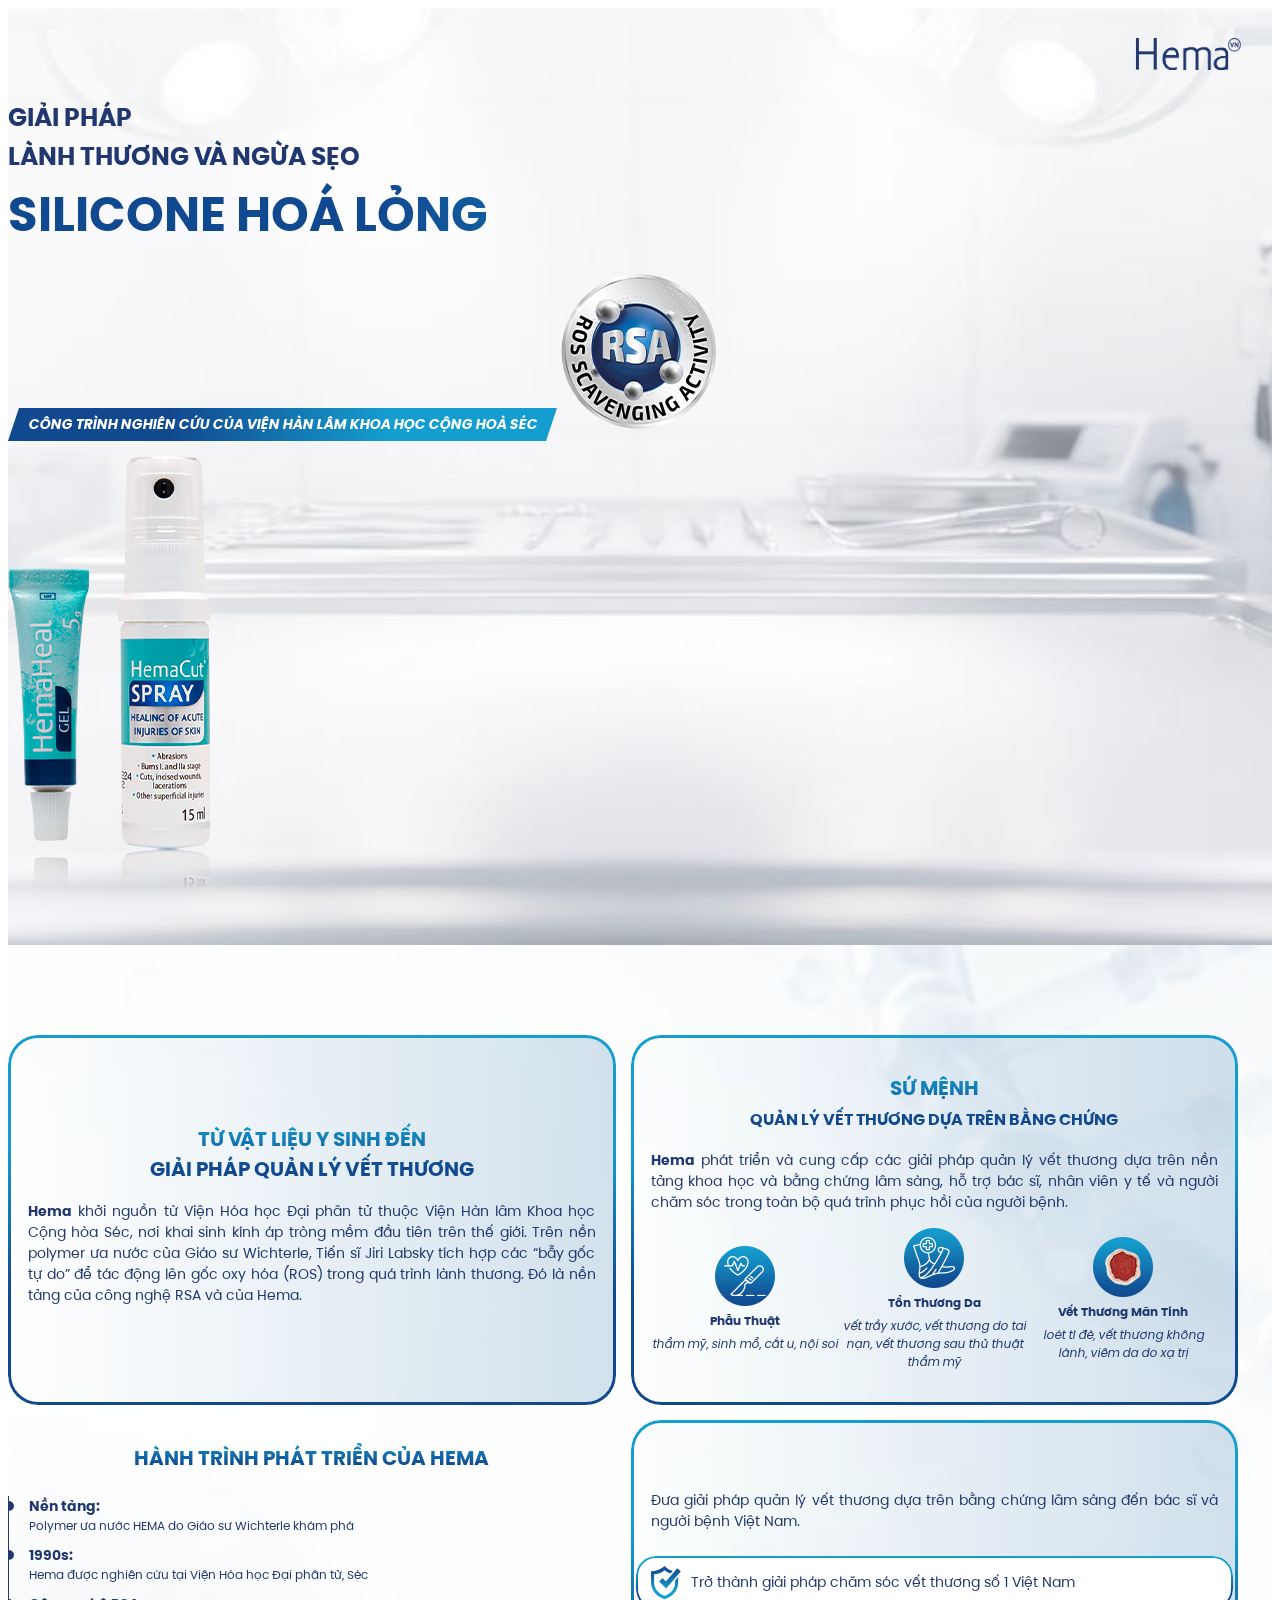
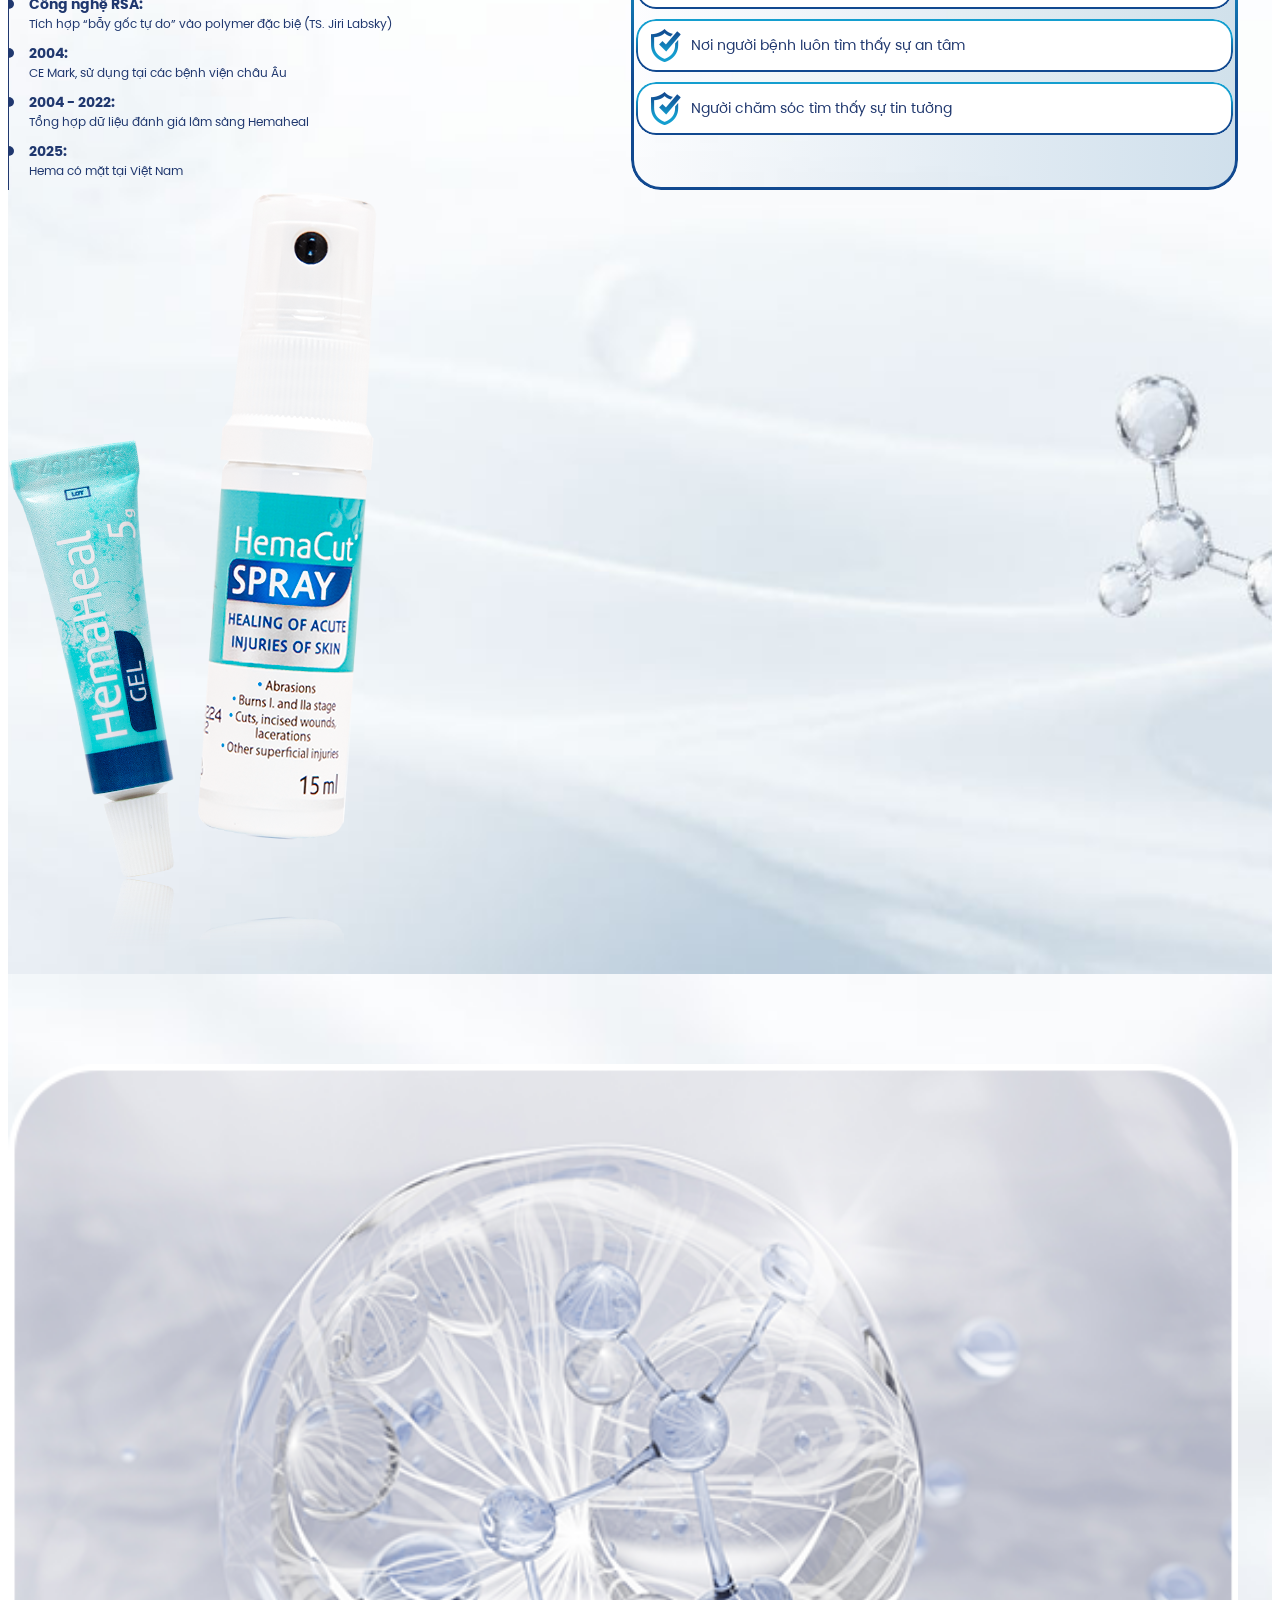
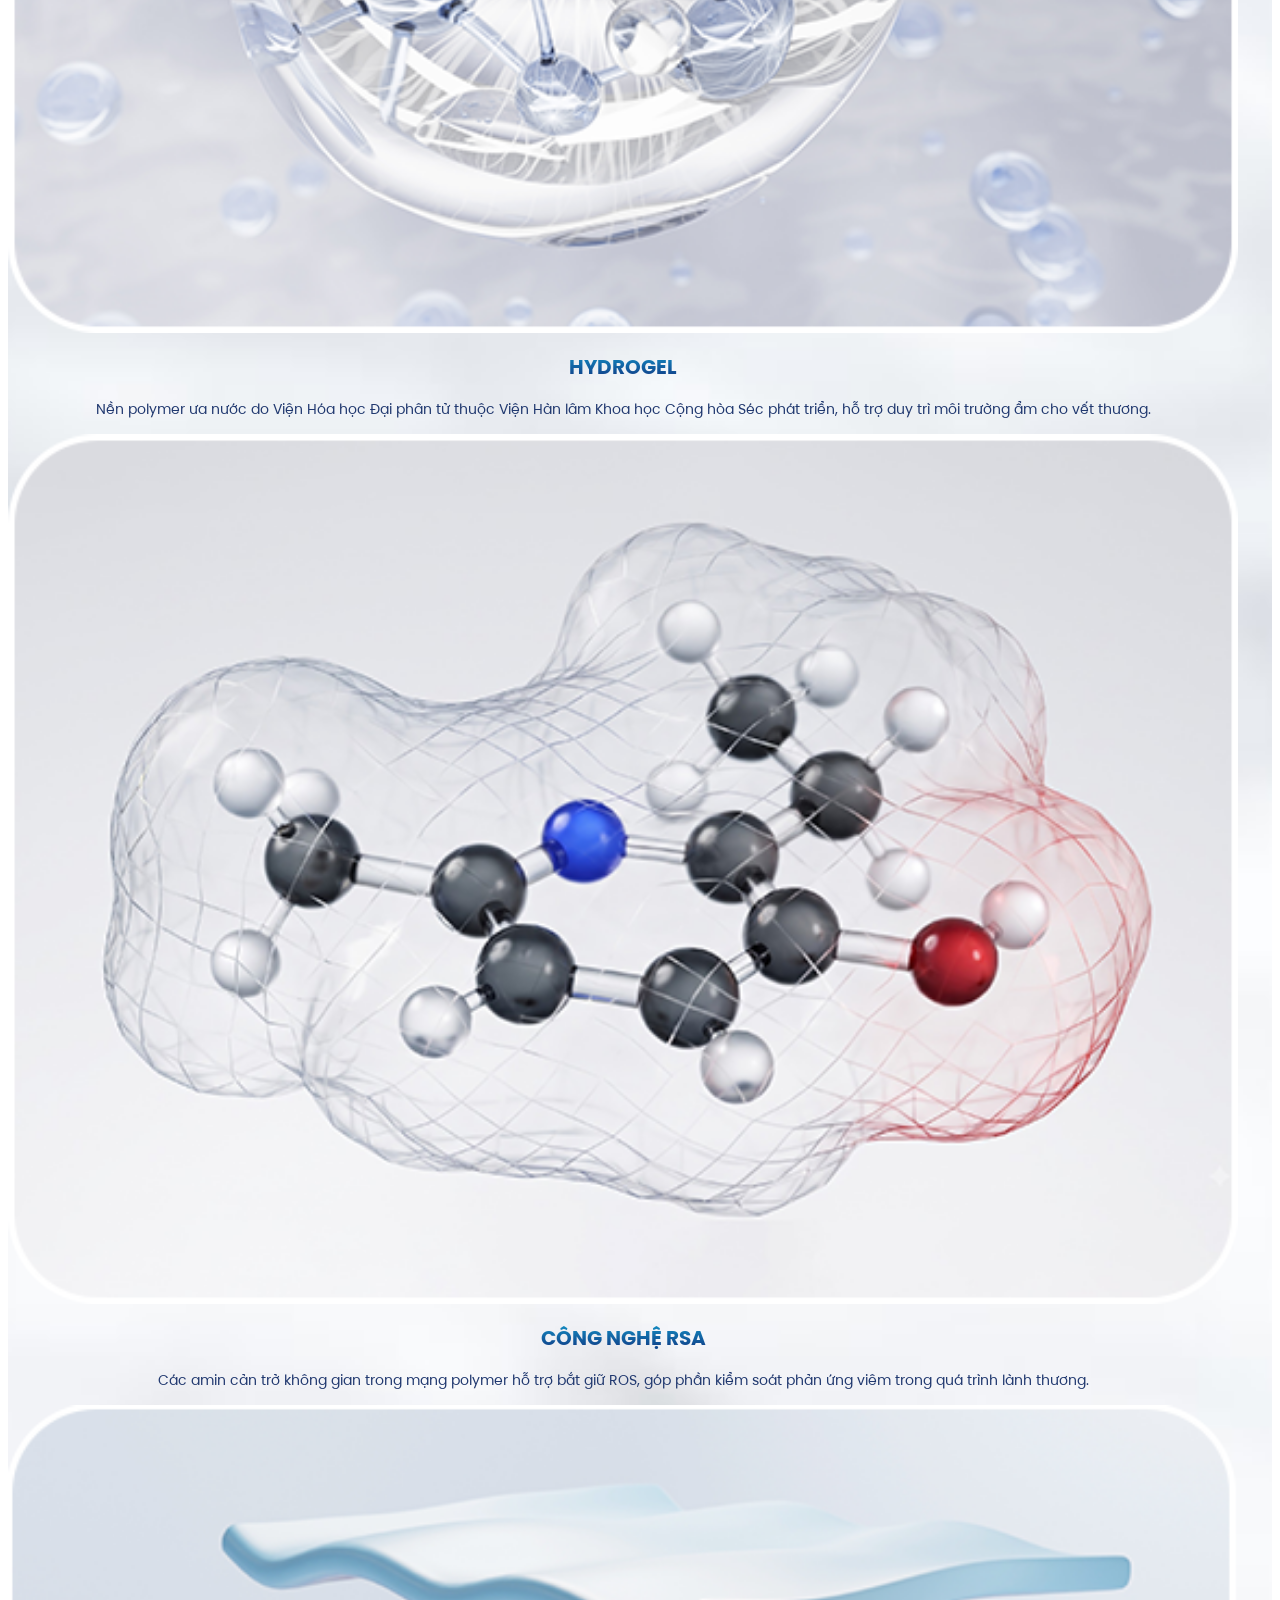
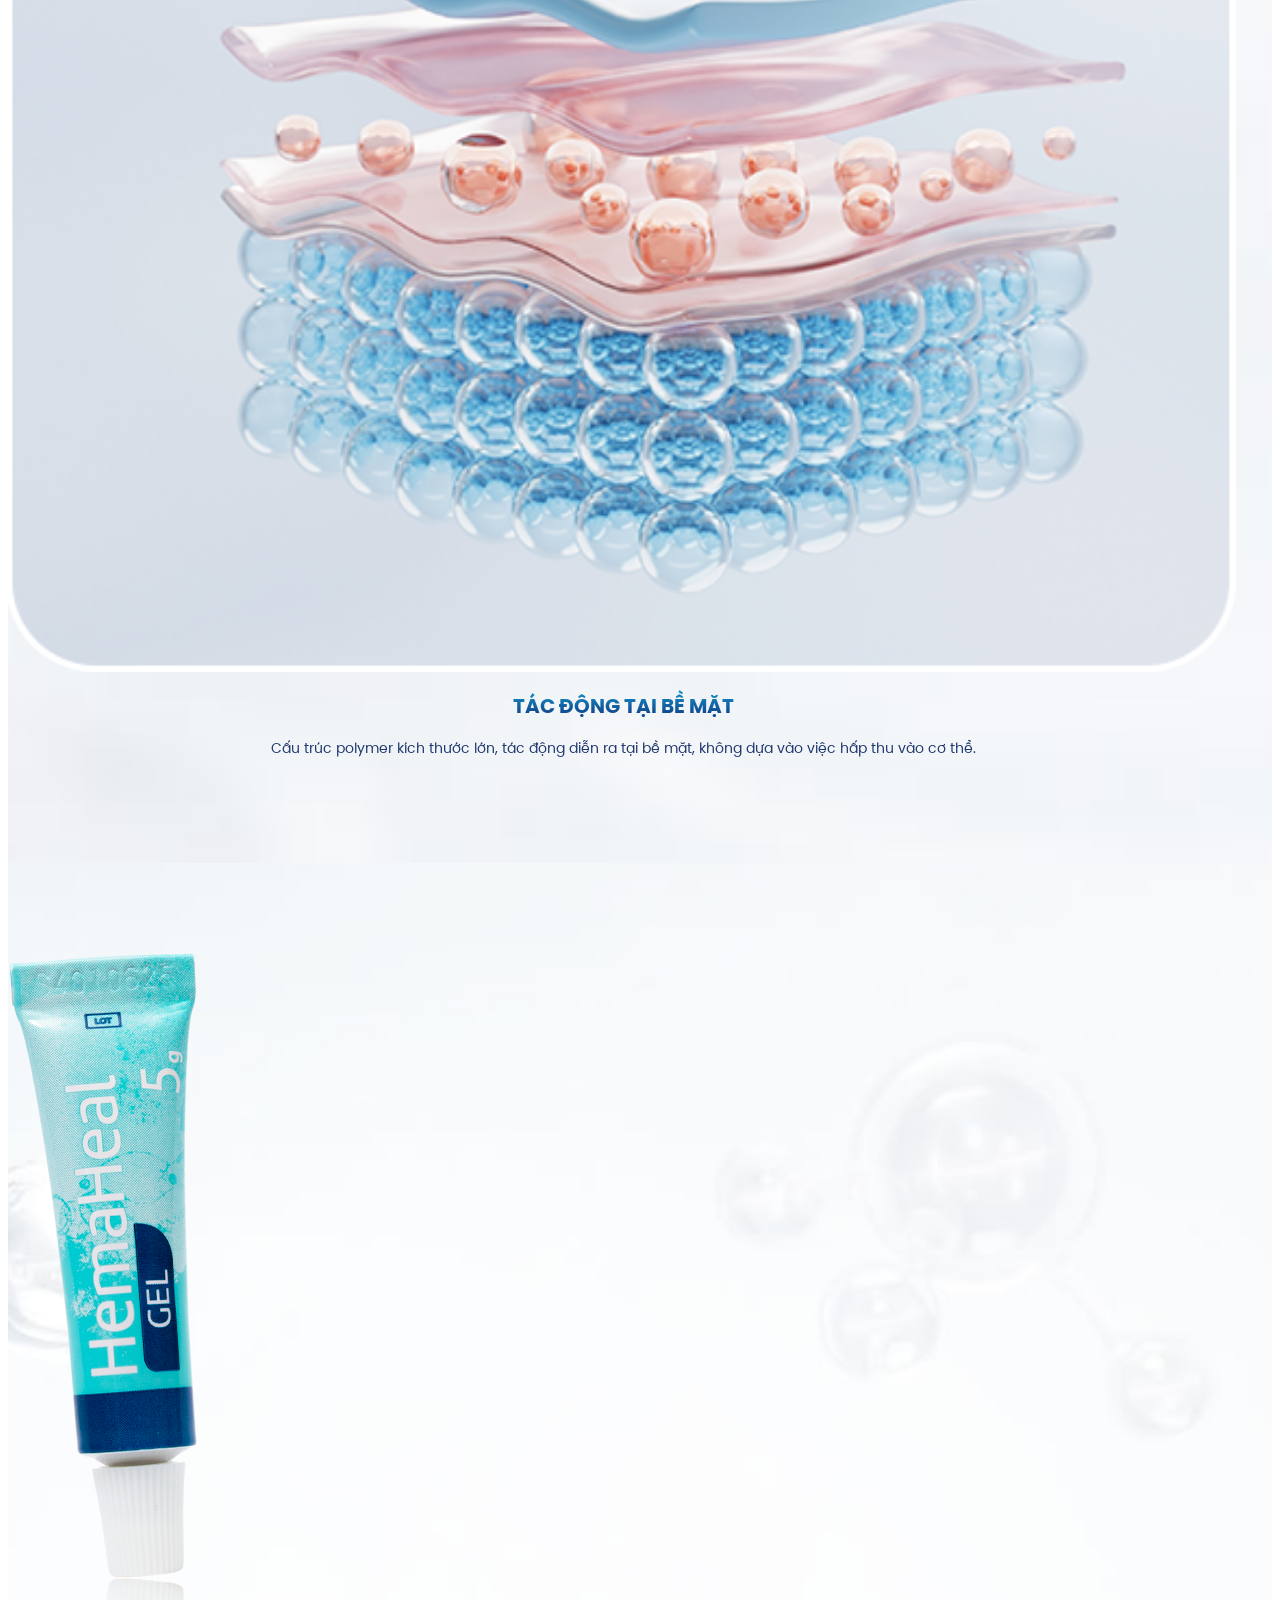
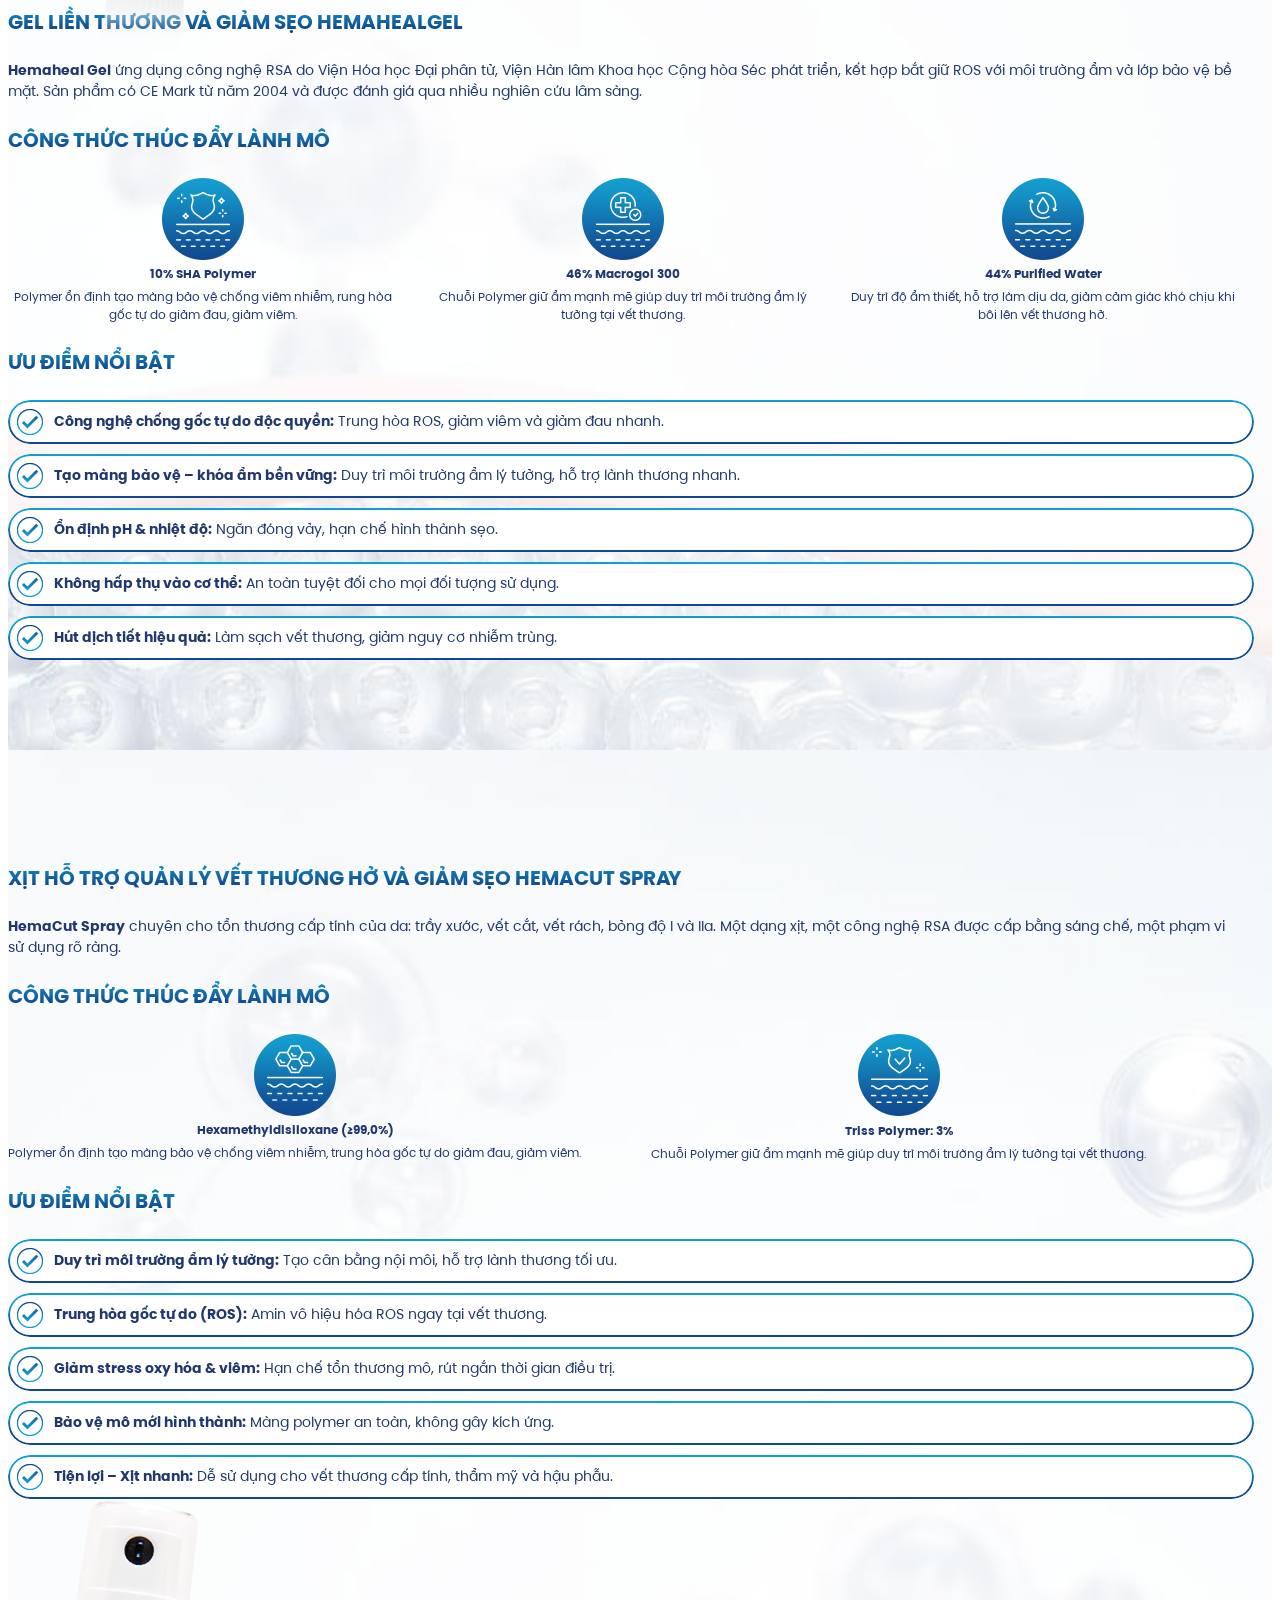
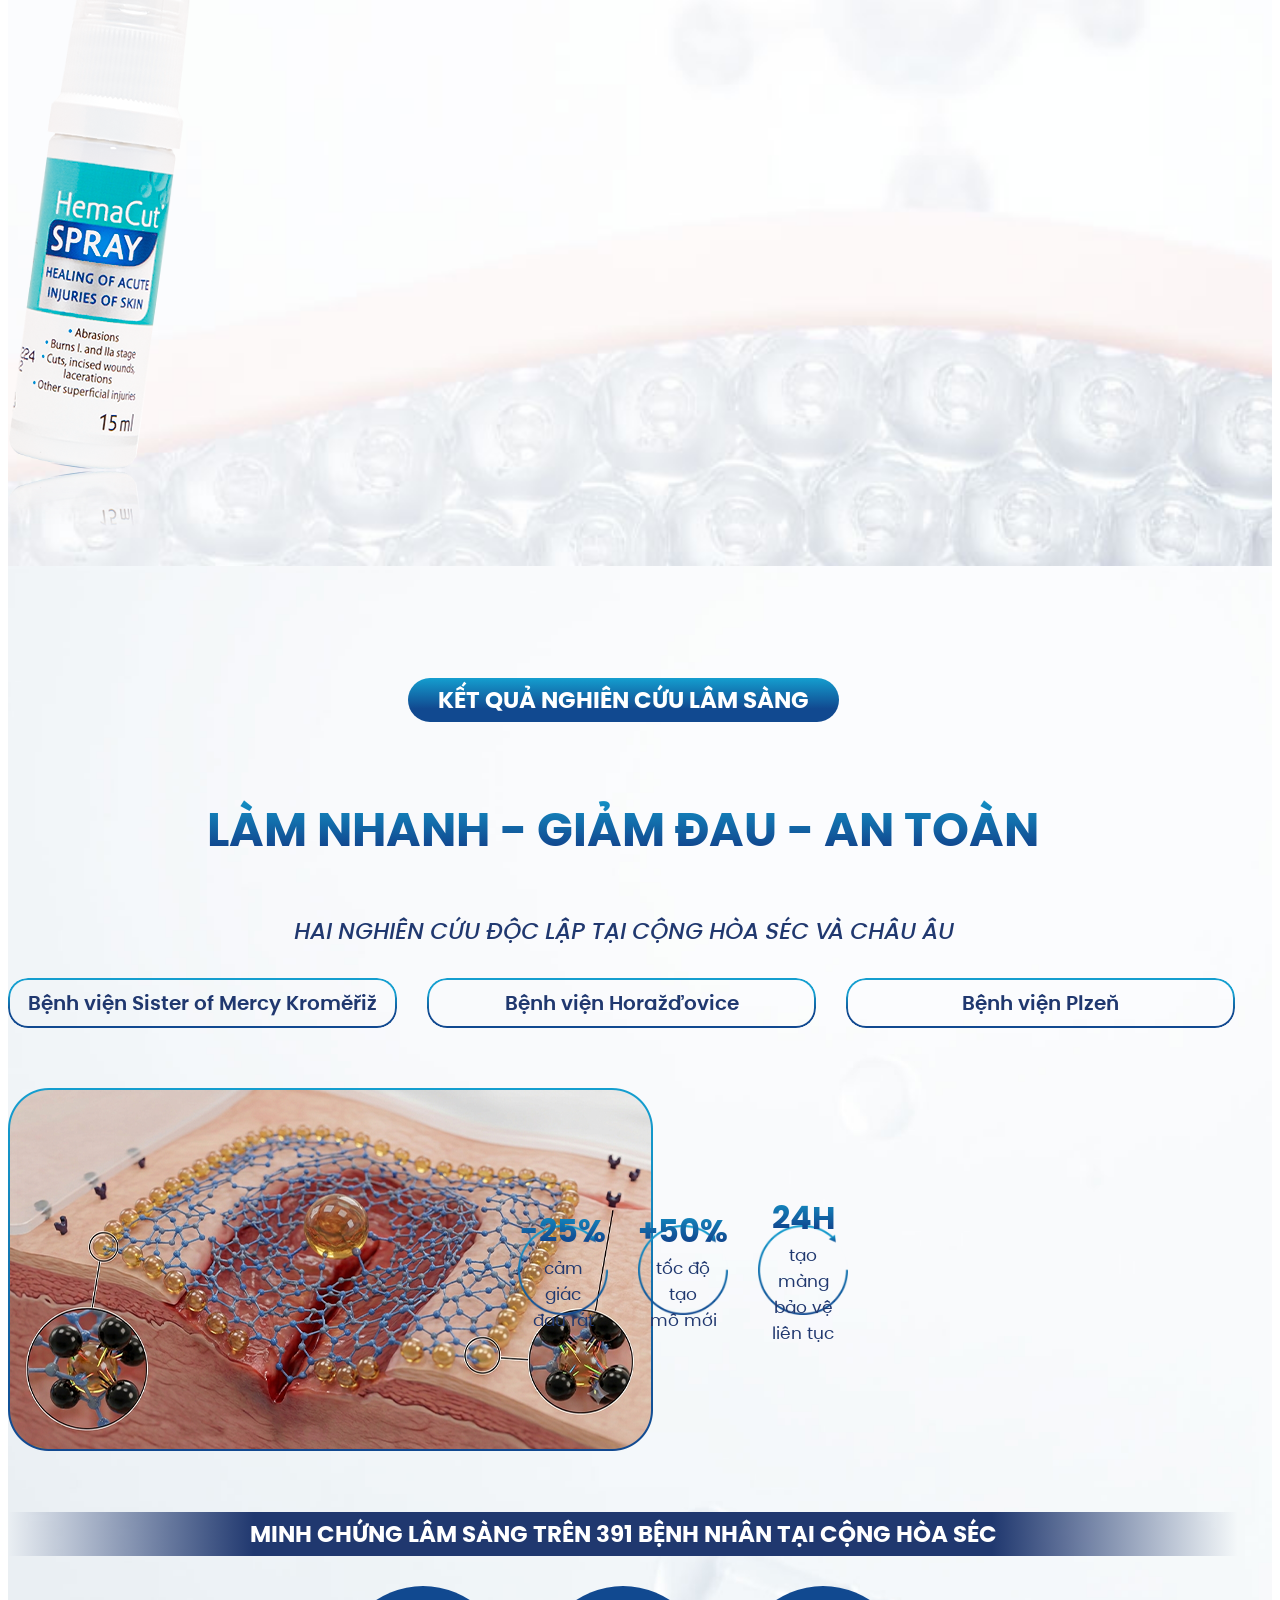
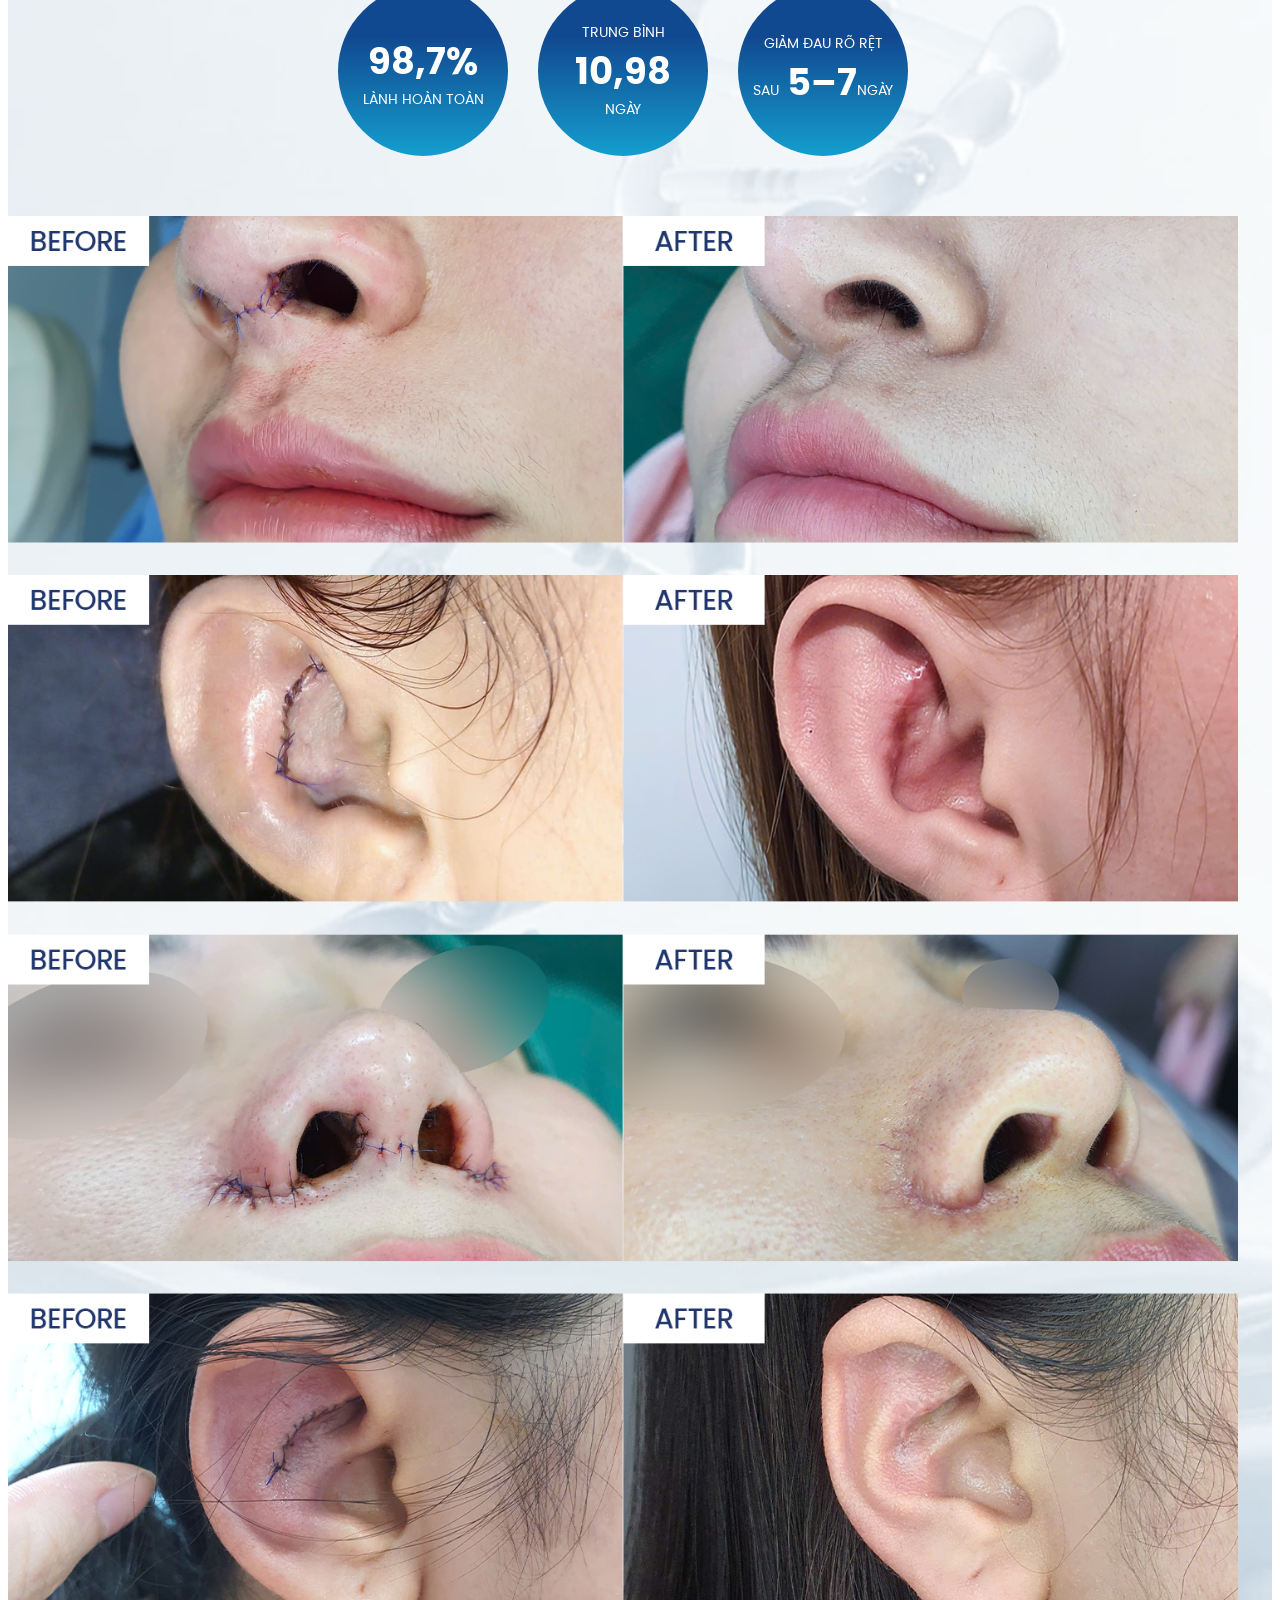
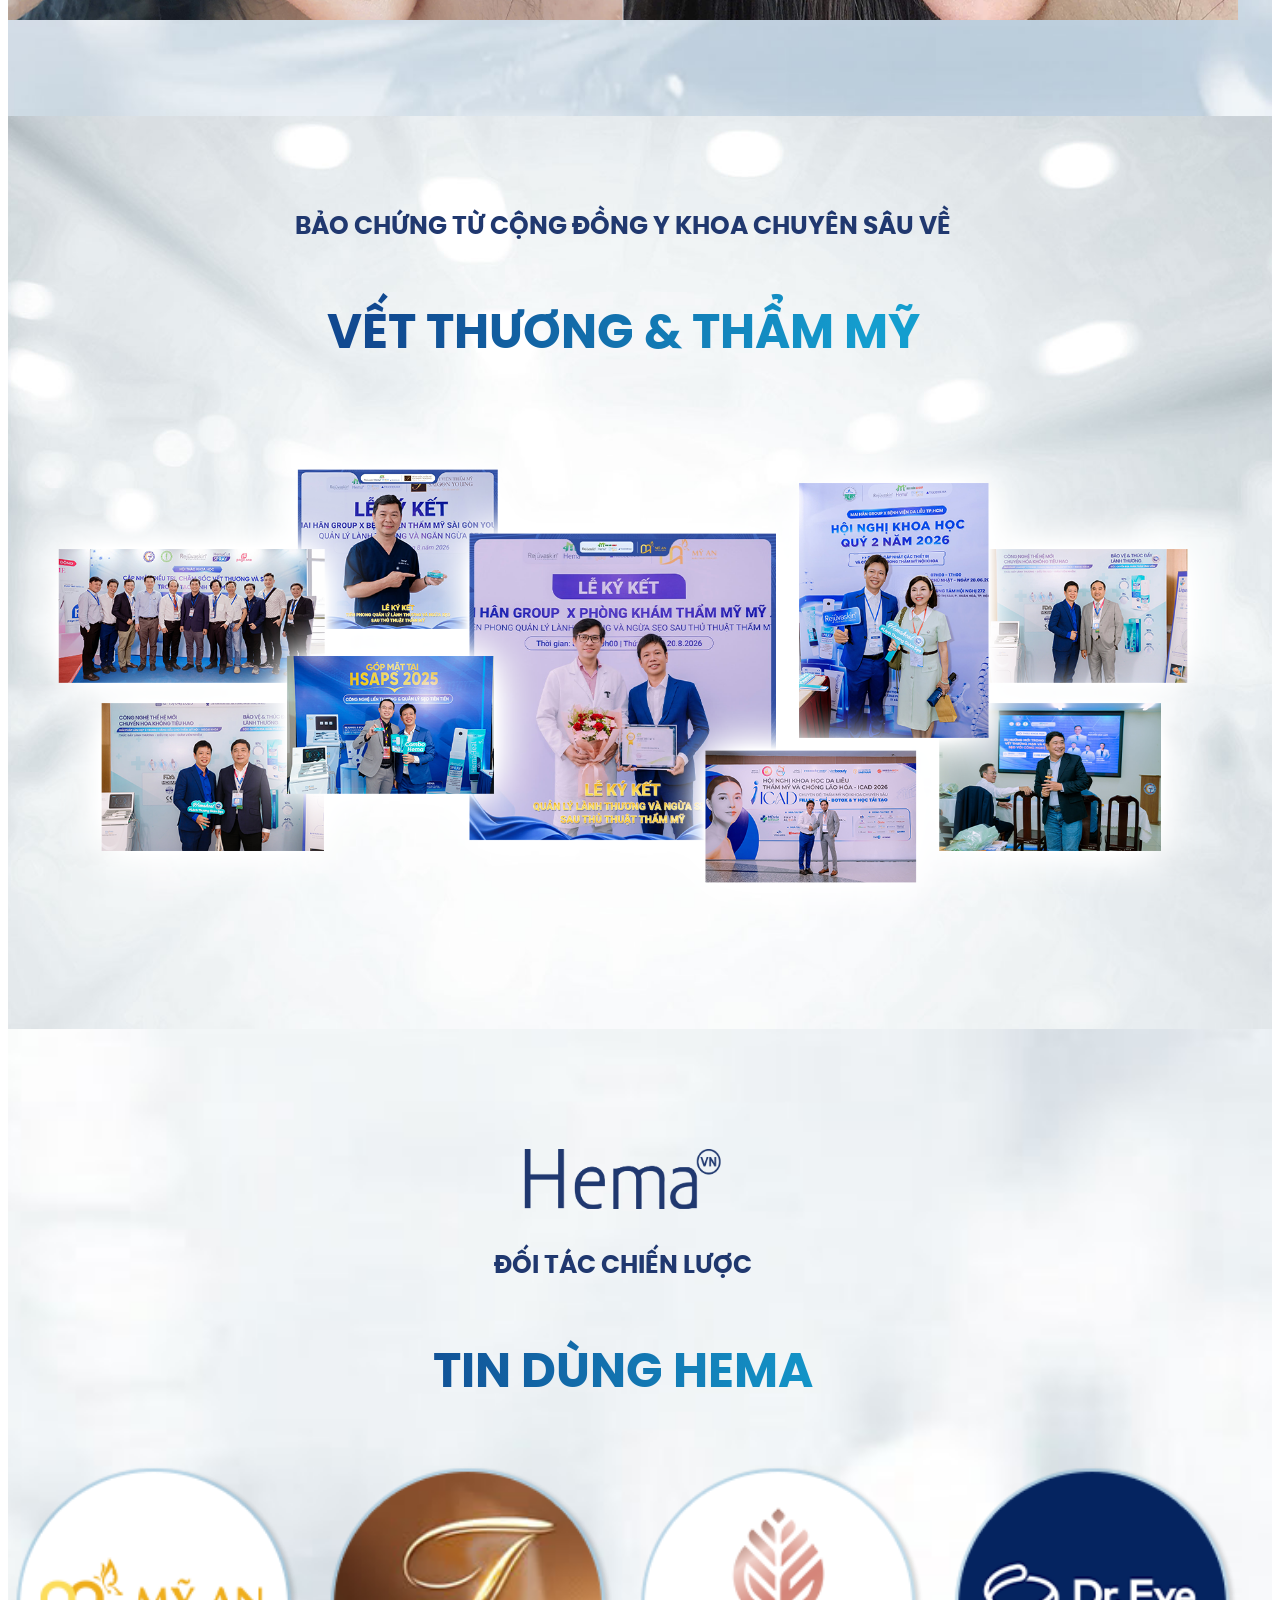
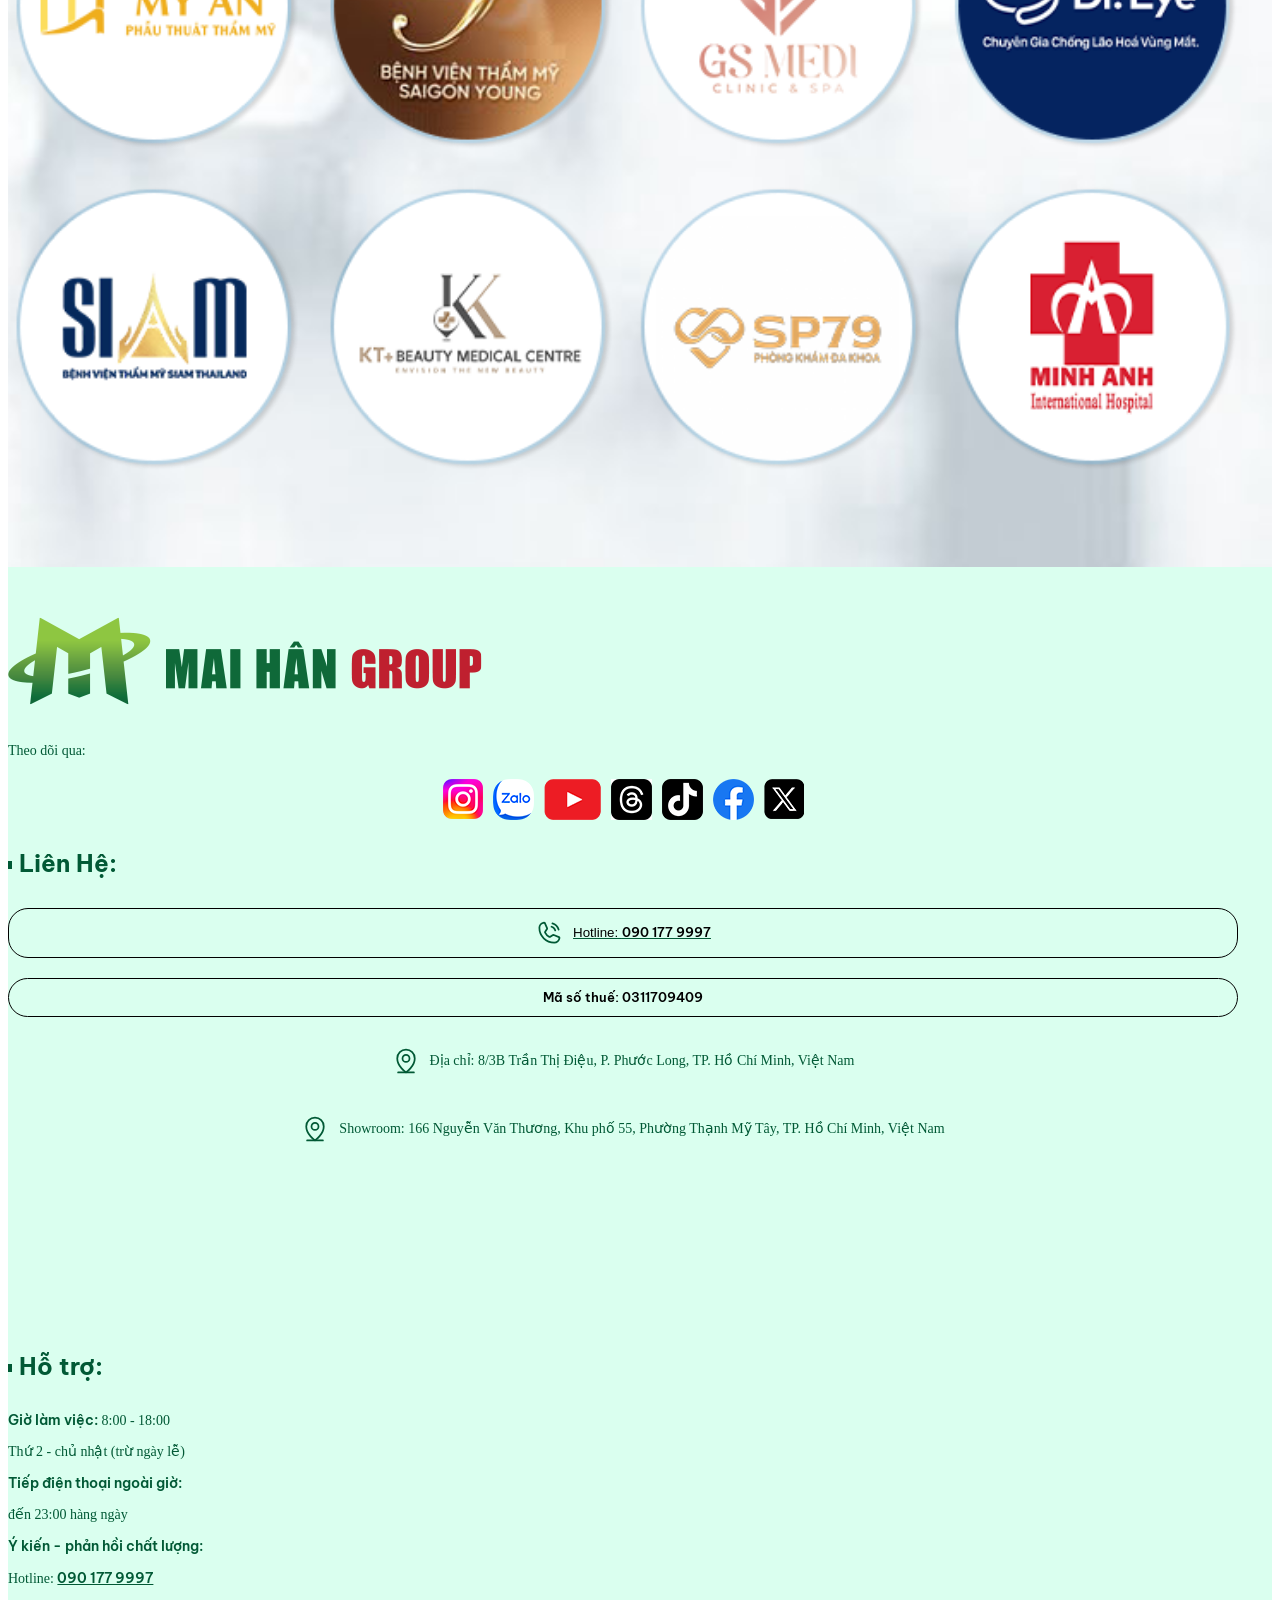
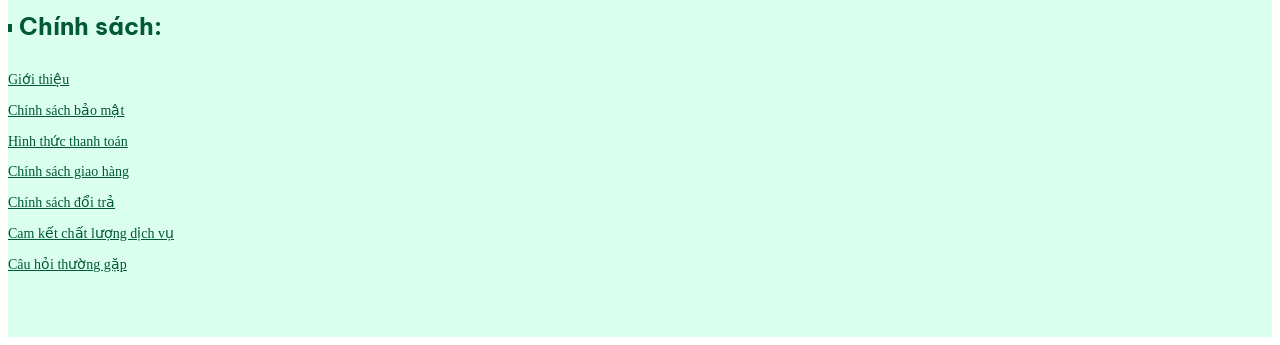
==== ldp_hema.html @ b8a61f28 "first" ====
<!DOCTYPE html>
<html lang="en">

<head>
	<meta charset="UTF-8">
	<title>Page</title>
	<meta name="viewport" content="width=device-width, initial-scale=1">
	<script src="vendor/jquery-1.11.1.min.js"></script>
	<script src="vendor/bootstrap.min.js"></script>
	<script src="vendor/owl.carousel.min.js"></script>
	<script src="vendor/jquery.lazy.min.js"></script>
	<script src="vendor/jquery.lazy.plugins.min.js"></script>
	<script src="vendor/bootstrap-rating.min.js"></script>
	<script src="vendor/jquery.fancybox.min.js"></script>
	<script src="vendor/multi-countdown.js"></script>
	<script src="vendor/odometer.min.js"></script>
	<script src="vendor/wow.min.js"></script>
	<script src="js/index.js"></script>
	<link href="vendor/bootstrap.min.css" rel="stylesheet">
	<link href="vendor/owl.carousel.min.css" rel="stylesheet">
	<link href="vendor/bootstrap-rating.css" rel="stylesheet">
	<link href="vendor/odometer-theme-minimal.min.css" rel="stylesheet">
	<link href="vendor/animate.css" rel="stylesheet">
	<link rel="stylesheet" type="text/css" href="css/ldp.css">
	<link rel="stylesheet" type="text/css" href="css/ldp_hema.css">
	<link rel="stylesheet" type="text/css" href="css/font-awesome/css/font-awesome.min.css">
</head>

<body>
	<div class="ldp_hema">
		<div class="top_1 d_bg">
			<div class="container">
				<img src="images/logo_hema.svg" alt="img" title="img" class="img-responsive img_3">
				<div class="row">
					<div class="col-xs-12 col-sm-12 col-md-12 col-lg-8 text-center">
						<p class="t_1">GIẢI PHÁP<br>
							LÀNH THƯƠNG VÀ NGỪA SẸO</p>
						<p class="t_2 h_1 h_1_2">SILICONE HOÁ LỎNG</p>
						<p class="t_3 t_br_m">Công trình nghiên cứu của<br> Viện Hàn lâm Khoa học Cộng Hoà Séc</p>
						<img src="images/ldp_hema_2.png" alt="img" title="img" class="img-responsive img_1">
					</div>
					<div class="col-xs-12 col-sm-12 col-md-12 col-lg-4">
						<img src="images/ldp_hema_3.png" alt="img" title="img" class="img-responsive img_sp">
					</div>

				</div>
			</div>
		</div>
		<div class="top_2 d_bg">
			<div class="container">
				<div class="row">
					<div class="col-xs-12 col-sm-12 col-md-12 col-lg-9 s_1">
						<div class="bl_1 d_border_gradient">
							<p class="t_1 h_1">Từ vật liệu y sinh đến<br>
								giải pháp quản lý vết thương</p>
							<p class="t_2"><b>Hema</b> khởi nguồn từ Viện Hóa học Đại phân tử thuộc
								Viện Hàn lâm Khoa học Cộng hòa Séc, nơi khai sinh
								kính áp tròng mềm đầu tiên trên thế giới. Trên nền
								polymer ưa nước của Giáo sư Wichterle, Tiến sĩ
								Jiri Labsky tích hợp các “bẫy gốc tự do” để tác động
								lên gốc oxy hóa (ROS) trong quá trình lành thương.
								Đó là nền tảng của công nghệ RSA và của Hema.</p>
						</div>
						<div class="bl_1 d_border_gradient">
							<p class="t_1 h_1">SỨ MỆNH<br>
								<span>Quản lý vết thương dựa trên bằng chứng</span>
							</p>
							<p class="t_2"><b>Hema</b> phát triển và cung cấp các giải pháp quản lý
								vết thương dựa trên nền tảng khoa học và bằng chứng
								lâm sàng, hỗ trợ bác sĩ, nhân viên y tế và người chăm sóc
								trong toàn bộ quá trình phục hồi của người bệnh.</p>
							<div class="d_1 d-grid">
								<div class="p_1">
									<img src="images/ldp_hema_5.png" alt="img" title="img" class="img-responsive">
									<p class="t_3">Phẫu Thuật</p>
									<p class="t_4">thẩm mỹ, sinh mổ,
										cắt u, nội soi</p>
								</div>
								<div class="p_1">
									<img src="images/ldp_hema_6.png" alt="img" title="img" class="img-responsive">
									<p class="t_3">Tổn Thương Da</p>
									<p class="t_4">vết trầy xước, vết thương
										do tai nạn, vết thương sau
										thủ thuật thẩm mỹ</p>
								</div>
								<div class="p_1">
									<img src="images/ldp_hema_7.png" alt="img" title="img" class="img-responsive">
									<p class="t_3">Vết Thương Mãn Tính</p>
									<p class="t_4">loét tì đè, vết thương
										không lành, viêm da
										do xạ trị</p>
								</div>
							</div>
						</div>
						<div class="bl_2">
							<p class="t_1 h_1">Hành trình phát triển của Hema</p>
							<div class="d_3">
								<div>
									<div class="p_1">
										<p class="t_2">Nền tảng:</p>
										<p class="t_3">Polymer ưa nước HEMA do Giáo sư Wichterle khám phá</p>
									</div>
									<div class="p_1">
										<p class="t_2">1990s:</p>
										<p class="t_3">Hema được nghiên cứu tại Viện Hóa học Đại phân tử, Séc</p>
									</div>
									<div class="p_1">
										<p class="t_2">Công nghệ RSA:</p>
										<p class="t_3">Tích hợp “bẫy gốc tự do” vào polymer đặc biệ (TS. Jiri Labsky)
										</p>
									</div>
									<div class="p_1">
										<p class="t_2">2004:</p>
										<p class="t_3">CE Mark, sử dụng tại các bệnh viện châu Âu</p>
									</div>
									<div class="p_1">
										<p class="t_2">2004 - 2022:</p>
										<p class="t_3">Tổng hợp dữ liệu đánh giá lâm sàng Hemaheal</p>
									</div>
									<div class="p_1">
										<p class="t_2">2025:</p>
										<p class="t_3">Hema có mặt tại Việt Nam</p>
									</div>
								</div>
							</div>
						</div>
						<div class="bl_1 d_border_gradient">
							<p class="t_2">Đưa giải pháp quản lý vết thương dựa trên bằng chứng
								lâm sàng đến bác sĩ và người bệnh Việt Nam.</p>
							<div class="d_2 d_border_gradient">
								<img src="images/ldp_hema_8.png" alt="img" title="img" class="img-responsive">
								<p class="t_3">Trở thành giải pháp chăm sóc vết thương
									số 1 Việt Nam</p>
							</div>
							<div class="d_2 d_border_gradient">
								<img src="images/ldp_hema_8.png" alt="img" title="img" class="img-responsive">
								<p class="t_3">Nơi người bệnh luôn tìm thấy sự an tâm</p>
							</div>
							<div class="d_2 d_border_gradient">
								<img src="images/ldp_hema_8.png" alt="img" title="img" class="img-responsive">
								<p class="t_3">Người chăm sóc tìm thấy sự tin tưởng</p>
							</div>
						</div>
					</div>
					<div class="col-xs-12 col-sm-12 col-md-12 col-lg-3">
						<img src="images/ldp_hema_9.png" alt="img" title="img" class="img-responsive img_sp">
					</div>
				</div>
			</div>
		</div>
		<div class="top_3 d_bg">
			<div class="container">
				<div class="row">
					<div class="col-xs-12 col-sm-4 col-md-4 col-lg-4">
						<div class="bl_1">
							<img src="images/ldp_hema_11.png" alt="img" title="img" class="img-responsive img_1">
							<div>
								<p class="t_1 h_1">HYDROGEL</p>
								<p class="t_2">Nền polymer ưa nước do Viện Hóa học Đại phân tử
									thuộc Viện Hàn lâm Khoa học Cộng hòa Séc
									phát triển, hỗ trợ duy trì môi trường ẩm
									cho vết thương.</p>
							</div>

						</div>
					</div>
					<div class="col-xs-12 col-sm-4 col-md-4 col-lg-4">
						<div class="bl_1">
							<img src="images/ldp_hema_12.png" alt="img" title="img" class="img-responsive img_1">
							<div>
								<p class="t_1 h_1">CÔNG NGHỆ RSA</p>
								<p class="t_2">Các amin cản trở không gian trong mạng polymer
									hỗ trợ bắt giữ ROS, góp phần kiểm soát phản ứng viêm
									trong quá trình lành thương.</p>
							</div>

						</div>
					</div>
					<div class="col-xs-12 col-sm-4 col-md-4 col-lg-4">
						<div class="bl_1 bl_2">
							<img src="images/ldp_hema_13.png" alt="img" title="img" class="img-responsive img_1">
							<div>
								<p class="t_1 h_1">TÁC ĐỘNG TẠI BỀ MẶT</p>
								<p class="t_2">Cấu trúc polymer kích thước lớn,
									tác động diễn ra tại bề mặt, không dựa
									vào việc hấp thu vào cơ thể.</p>
							</div>

						</div>
					</div>
				</div>
			</div>
		</div>
		<div class="top_4 top_2 d_bg">
			<div class="container">
				<div class="row s_2">
					<div class="col-xs-12 col-sm-12 col-md-12 col-lg-5">
						<img src="images/ldp_hema_15.png" alt="img" title="img" class="img-responsive img_sp">
					</div>
					<div class="col-xs-12 col-sm-12 col-md-12 col-lg-7">
						<p class="t_1 h_1">GEL LIỀN THƯƠNG VÀ GIẢM SẸO HEMAHEALGEL</p>
						<p class="t_2"><b>Hemaheal Gel</b> ứng dụng công nghệ RSA do Viện Hóa học Đại phân tử, Viện Hàn
							lâm Khoa học
							Cộng hòa Séc phát triển, kết hợp bắt giữ ROS với môi trường ẩm và lớp bảo vệ bề mặt. Sản
							phẩm
							có CE Mark từ năm 2004 và được đánh giá qua nhiều nghiên cứu lâm sàng.</p>
						<p class="t_1 h_1">CÔNG THỨC THÚC ĐẨY LÀNH MÔ</p>
						<div class="d_1 d-grid">
							<div class="p_1">
								<img src="images/ldp_hema_16.png" alt="img" title="img" class="img-responsive img_1">
								<p class="t_3">10% SHA Polymer</p>
								<p class="t_4">Polymer ổn định tạo màng bảo vệ
									chống viêm nhiễm, rung hòa gốc tự do
									giảm đau, giảm viêm.</p>
							</div>
							<div class="p_1">
								<img src="images/ldp_hema_17.png" alt="img" title="img" class="img-responsive img_1">
								<p class="t_3">46% Macrogol 300</p>
								<p class="t_4">Chuỗi Polymer giữ ẩm mạnh mẽ
									giúp duy trì môi trường ẩm
									lý tưởng tại vết thương.</p>
							</div>
							<div class="p_1">
								<img src="images/ldp_hema_18.png" alt="img" title="img" class="img-responsive img_1">
								<p class="t_3">44% Purified Water</p>
								<p class="t_4">Duy trì độ ẩm thiết, hỗ trợ làm
									dịu da, giảm cảm giác khó chịu
									khi bôi lên vết thương hở.</p>
							</div>
						</div>
						<p class="t_1 h_1">ƯU ĐIỂM NỔI BẬT</p>
						<div class="d_2 d_border_gradient">
							<img src="images/ldp_hema_19.png" alt="img" title="img" class="img-responsive">
							<p class="t_3"><b>Công nghệ chống gốc tự do độc quyền:</b> Trung hòa ROS, giảm viêm và giảm
								đau nhanh.</p>
						</div>
						<div class="d_2 d_border_gradient">
							<img src="images/ldp_hema_19.png" alt="img" title="img" class="img-responsive">
							<p class="t_3"><b>Tạo màng bảo vệ – khóa ẩm bền vững:</b> Duy trì môi trường ẩm lý tưởng, hỗ
								trợ lành thương nhanh.</p>
						</div>
						<div class="d_2 d_border_gradient">
							<img src="images/ldp_hema_19.png" alt="img" title="img" class="img-responsive">
							<p class="t_3"><b>Ổn định pH & nhiệt độ:</b> Ngăn đóng vảy, hạn chế hình thành sẹo.</p>
						</div>
						<div class="d_2 d_border_gradient">
							<img src="images/ldp_hema_19.png" alt="img" title="img" class="img-responsive">
							<p class="t_3"><b>Không hấp thụ vào cơ thể:</b> An toàn tuyệt đối cho mọi đối tượng sử dụng.
							</p>
						</div>
						<div class="d_2 d_border_gradient">
							<img src="images/ldp_hema_19.png" alt="img" title="img" class="img-responsive">
							<p class="t_3"><b>Hút dịch tiết hiệu quả:</b> Làm sạch vết thương, giảm nguy cơ nhiễm trùng.
							</p>
						</div>
					</div>
				</div>
			</div>
		</div>
		<div class="top_5 top_4 top_2 d_bg">
			<div class="container">
				<div class="row">
					<div class="col-xs-12 col-sm-12 col-md-12 col-lg-7">
						<p class="t_1 h_1">Xịt hỗ trợ quản lý vết thương hở và giảm sẹo HEMACUT SPRAY</p>
						<p class="t_2"><b>HemaCut Spray</b> chuyên cho tổn thương cấp tính của da: trầy xước, vết cắt,
							vết rách, bỏng độ I và IIa.
							Một dạng xịt, một công nghệ RSA được cấp bằng sáng chế, một phạm vi sử dụng rõ ràng.</p>
						<p class="t_1 h_1">CÔNG THỨC THÚC ĐẨY LÀNH MÔ</p>
						<div class="d_1 d-grid">
							<div class="p_1">
								<img src="images/ldp_hema_21.png" alt="img" title="img" class="img-responsive img_1">
								<p class="t_3">Hexamethyldisiloxane (≥99,0%)</p>
								<p class="t_4">Polymer ổn định tạo màng bảo vệ chống
									viêm nhiễm, trung hòa gốc tự do
									giảm đau, giảm viêm.</p>
							</div>
							<div class="p_1">
								<img src="images/ldp_hema_22.png" alt="img" title="img" class="img-responsive img_1">
								<p class="t_3">Triss Polymer: 3%</p>
								<p class="t_4">Chuỗi Polymer giữ ẩm mạnh mẽ
									giúp duy trì môi trường ẩm
									lý tưởng tại vết thương.</p>
							</div>
						</div>
						<p class="t_1 h_1">ƯU ĐIỂM NỔI BẬT</p>
						<div class="d_2 d_border_gradient">
							<img src="images/ldp_hema_19.png" alt="img" title="img" class="img-responsive">
							<p class="t_3"><b>Duy trì môi trường ẩm lý tưởng:</b> Tạo cân bằng nội môi, hỗ trợ lành
								thương tối ưu.</p>
						</div>
						<div class="d_2 d_border_gradient">
							<img src="images/ldp_hema_19.png" alt="img" title="img" class="img-responsive">
							<p class="t_3"><b>Trung hòa gốc tự do (ROS):</b> Amin vô hiệu hóa ROS ngay tại vết thương.
							</p>
						</div>
						<div class="d_2 d_border_gradient">
							<img src="images/ldp_hema_19.png" alt="img" title="img" class="img-responsive">
							<p class="t_3"><b>Giảm stress oxy hóa & viêm:</b> Hạn chế tổn thương mô, rút ngắn thời gian
								điều trị.</p>
						</div>
						<div class="d_2 d_border_gradient">
							<img src="images/ldp_hema_19.png" alt="img" title="img" class="img-responsive">
							<p class="t_3"><b>Bảo vệ mô mới hình thành:</b> Màng polymer an toàn, không gây kích ứng.
							</p>
						</div>
						<div class="d_2 d_border_gradient">
							<img src="images/ldp_hema_19.png" alt="img" title="img" class="img-responsive">
							<p class="t_3"><b>Tiện lợi – Xịt nhanh:</b> Dễ sử dụng cho vết thương cấp tính, thẩm mỹ và
								hậu phẫu.
							</p>
						</div>
					</div>
					<div class="col-xs-12 col-sm-12 col-md-12 col-lg-5">
						<img src="images/ldp_hema_23.png" alt="img" title="img" class="img-responsive img_sp">
					</div>
				</div>
			</div>
		</div>
		<div class="top_6 d_bg">
			<div class="container">
				<div class="row">
					<div class="col-xs-12 col-sm-12 col-md-12 col-lg-12">
						<p class="t_1">KẾT QUẢ NGHIÊN CỨU LÂM SÀNG</p>
						<p class="t_2 h_1 t_br_m">LÀM NHANH - GIẢM ĐAU<br> - AN TOÀN</p>
						<p class="t_3">Hai nghiên cứu độc lập tại Cộng hòa Séc và Châu Âu</p>
						<div class="bl_1 d-grid">
							<div class="d_1 d_border_gradient">Bệnh viện Sister of Mercy
								Kroměřiž</div>
							<div class="d_1 d_border_gradient">Bệnh viện Horažďovice</div>
							<div class="d_1 d_border_gradient">Bệnh viện Plzeň</div>
						</div>
						<div class="s_1 d-grid">
							<img src="images/ldp_hema_25.png" alt="img" title="img" class="img-responsive img_1">
							<div class="bl_2 d-grid">
								<div class="d_1">
									<p class="t_4 h_1">-25%</p>
									<p class="t_5">cảm giác<br>
										đau rát</p>
								</div>
								<div class="d_1">
									<p class="t_4 h_1">+50%</p>
									<p class="t_5">tốc độ tạo<br>
										mô mới</p>
								</div>
								<div class="d_1">
									<p class="t_4 h_1">24H</p>
									<p class="t_5">tạo màng<br>
										bảo vệ<br>
										liên tục</p>
								</div>
							</div>
						</div>


						<p class="t_6 t_br_m">Minh chứng lâm sàng trên<br> 391 bệnh nhân tại Cộng hòa Séc</p>
						<div class="bl_3 bl_2 d-grid">
							<div class="d_1">
								<p class="t_7">98,7%</p>
								<p class="t_8">lành hoàn toàn</p>
							</div>
							<div class="d_1">
								<p class="t_8">Trung Bình</p>
								<p class="t_7">10,98</p>
								<p class="t_8">ngày</p>
							</div>
							<div class="d_1">
								<p class="t_8">giảm đau rõ rệt</p>
								<p><span class="t_8">sau</span><span class="t_7"> 5–7</span><span
										class="t_8">Ngày</span></p>
							</div>
						</div>
						<img src="images/ldp_hema_28.png" alt="img" title="img" class="img-responsive w-100">
					</div>
				</div>
			</div>
		</div>
		<div class="top_7 d_bg">
			<div class="container">
				<div class="row">
					<div class="col-xs-12 col-sm-12 col-md-12 col-lg-12">
						<p class="t_1 t_br_m">Bảo chứng từ cộng đồng<br> y khoa chuyên sâu về</p>
						<p class="t_2 h_1 h_1_2 t_br_m">Vết thương<br> & thẩm mỹ</p>
						<picture>
							<source srcset="images/ldp_hema_30m.png" media="(max-width: 767px)">
							<img src="images/ldp_hema_30.png" alt="img" title="img" class="img-responsive w-100">
						</picture>
					</div>
				</div>
			</div>
		</div>
		<div class="top_8 top_7 d_bg">
			<div class="container">
				<div class="row">
					<div class="col-xs-12 col-sm-12 col-md-12 col-lg-5">
						<img src="images/logo_hema.svg" alt="img" title="img" class="img-responsive img_1">
						<p class="t_1">ĐỐI TÁC CHIẾN LƯỢC</p>
						<p class="t_2 h_1 h_1_2">TIN DÙNG HEMA</p>
					</div>
					<div class="col-xs-12 col-sm-12 col-md-12 col-lg-7">
						<img src="images/ldp_hema_32.png" alt="img" title="img" class="img-responsive w-100">
					</div>
				</div>
			</div>
		</div>

	</div>
	<div class="footer">
		<div class="top_1">
			<div class="container">
				<div class="row">
					<div class="col-xs-12 col-sm-6 col-md-3 col-lg-3">
						<img src="images/index_2.png" alt="img" title="img" class="img-responsive img_1">
						<p>Theo dõi qua:</p>
						<div class="d-flex">
							<a href=""><img src="images/index_116.png" alt="img" title="img" class="img-responsive"></a>
							<a href=""><img src="images/index_117.png" alt="img" title="img" class="img-responsive"></a>
							<a href=""><img src="images/index_118.png" alt="img" title="img" class="img-responsive"></a>
							<a href=""><img src="images/index_119.png" alt="img" title="img" class="img-responsive"></a>
							<a href=""><img src="images/index_120.png" alt="img" title="img" class="img-responsive"></a>
							<a href=""><img src="images/index_121.png" alt="img" title="img" class="img-responsive"></a>
							<a href=""><img src="images/index_122.png" alt="img" title="img" class="img-responsive"></a>
						</div>
					</div>
					<div class="col-xs-12 col-sm-6 col-md-3 col-lg-3">
						<p class="t_1">Liên Hệ:</p>
						<a href="tel:0901779997">
							<button type="button" class="btn_1 btn d-flex">
								<img src="images/index_123.svg" alt="img" title="img">
								<div>Hotline: <b>090 177 9997</b></div>
							</button>
						</a>
						<button type="button" class="btn_1 btn d-flex">
							<div><b>Mã số thuế: 0311709409</b></div>
						</button>
						<div class="bl_1 d-flex">
							<img src="images/index_124.svg" alt="img" title="img">
							<p>Địa chỉ: 8/3B Trần Thị Điệu, P. Phước Long,
								TP. Hồ Chí Minh, Việt Nam</p>
						</div>
						<div class="bl_1 d-flex">
							<img src="images/index_124.svg" alt="img" title="img">
							<p>Showroom: 166 Nguyễn Văn Thương, Khu phố 55,
								Phường Thạnh Mỹ Tây, TP. Hồ Chí Minh, Việt Nam</p>
						</div>
						<iframe class="lazy"
							src="https://www.google.com/maps/embed?pb=!1m18!1m12!1m3!1d3919.105800058006!2d106.71802761000998!3d10.803208258655966!2m3!1f0!2f0!3f0!3m2!1i1024!2i768!4f13.1!3m3!1m2!1s0x31752908933ca403%3A0xe212ca64591c8b8d!2sRejuvaskin%20Vi%E1%BB%87t%20Nam!5e0!3m2!1svi!2sus!4v1699324445072!5m2!1svi!2sus"
							width="100%" height="150" style="border:0;" allowfullscreen="" loading="lazy"
							referrerpolicy="no-referrer-when-downgrade"></iframe>
					</div>
					<div class="col-xs-12 col-sm-6 col-md-3 col-lg-3">
						<p class="t_1">Hỗ trợ:</p>
						<p><b>Giờ làm việc:</b> 8:00 - 18:00</p>
						<p>Thứ 2 - chủ nhật (trừ ngày lễ)</p>
						<p><b>Tiếp điện thoại ngoài giờ:
							</b> </p>
						<p>đến 23:00 hàng ngày</p>
						<p><b>Ý kiến - phản hồi chất lượng:
							</b></p>
						<p>Hotline: <a href="tel:0901779997"><b>090 177 9997</b></a></p>
					</div>
					<div class="col-xs-12 col-sm-6 col-md-3 col-lg-3">
						<p class="t_1">Chính sách:</p>
						<a href="">
							<p>Giới thiệu</p>
						</a>
						<a href="">
							<p>Chính sách bảo mật</p>
						</a>
						<a href="">
							<p>Hình thức thanh toán</p>
						</a>
						<a href="">
							<p>Chính sách giao hàng</p>
						</a>
						<a href="">
							<p>Chính sách đổi trả</p>
						</a>
						<a href="">
							<p>Cam kết chất lượng dịch vụ</p>
						</a>
						<a href="">
							<p>Câu hỏi thường gặp</p>
						</a>
					</div>
				</div>
			</div>
		</div>
	</div>
</body>
---- css/ldp.css ----
body {
  --color-dark-green: #095c2c;
  --color-spring-green: #12b257;
  --color-racing-green: #015935;
  --color-medium-green: #1d9b4e;
  --color-medium-teal-green: #01865f;
  --color-lightest-green: #daffef;
  --color-gradient: linear-gradient(to bottom, var(--color-dark-green) 50%, var(--color-spring-green));
  --font-ldp-normal: 'BeVietnamPro-Regular' !important;
  --font-ldp-medium: 'BeVietnamPro-Medium' !important;
  --font-ldp-light: 'BeVietnamPro-Light' !important;
  --font-ldp-bold: 'BeVietnamPro-Bold' !important;
  --font-ldp-semibold: 'BeVietnamPro-SemiBold' !important;
  --font-ldp-extrabold: 'BeVietnamPro-ExtraBold' !important;
  --font-ldp-black: 'BeVietnamPro-Black' !important;
  --font-hema-normal: 'FZ-Poppins-Regular' !important;
  --font-hema-bold: 'FZ-Poppins-Bold' !important;
  --font-hema-bolditalic: 'FZ-Poppins-BoldItalic' !important;
  --font-hema-italic: 'FZ-Poppins-Italic' !important;
  --font-hema-semibold: 'FZ-Poppins-SemiBold' !important;
  --font-hema-mediumitalic: 'FZ-Poppins-MediumItalic' !important;
  --color-dark-blue: #20386f;
  --color-medium-blue: #114990;
  --color-light-blue: #149ecf;
  --color-gradient-hema-right: linear-gradient(to right, var(--color-medium-blue) 30%, var(--color-light-blue) 70%);
  --color-gradient-hema-bottom: linear-gradient(to bottom, var(--color-light-blue), var(--color-medium-blue) 70%);
  --font-reju-normal: 'Roboto-Regular' !important;
  --font-reju-light: 'Roboto-Light' !important;
  --font-reju-medium: 'Roboto-Medium' !important;
  --font-reju-bold: 'Roboto-Bold' !important;
  --font-reju-black: 'Roboto-Black' !important;
  --color-dark-gray: #3A3A3C;
  --color-strong-blue: #033FA1;
  --color-reju-off-white: #FAFAFA;
  --color-reju-light-gray: rgba(191, 191, 191, 0.96);
  --font-trio-normal: 'DVN-Poppins-Regular' !important;
  --font-trio-bold: 'DVN-Poppins-ExtraBold' !important;
  --color-trio-medium-blue: #3952a2;
  --color-trio-medium-blue-2: #1c4aa1;
  --color-trio-light-blue: #ecf8ff;
  --color-trio-gradient: linear-gradient(to bottom, #2869cc 40%, var(--color-trio-medium-blue) 60%);
  --drop-shadow-trio: drop-shadow(0px 3px 3px rgba(23, 141, 224, 0.47)) drop-shadow(0px 3px 3px rgba(255, 255, 255, 0.4));
  --box-shadow-trio: 5px 5px 15px rgba(0, 0, 0, 0.5);
  --text-shadow-trio: 0px 0px 20px #fff, 0px 0px 20px #fff, 0px 0px 20px #fff, 0px 0px 20px #fff, 0px 0px 20px #fff, 0px 0px 20px #fff, 0px 0px 20px #fff, 0px 0px 20px #fff;
  --color-plasma-dark-blue: #01389b;
  --color-plasma-medium-blue: #00549c;
  --color-plasma-gradient: linear-gradient(to bottom, var(--color-plasma-dark-blue) 40%, #0266ee 70%);
  --bg-plasma: rgba(255, 255, 255, 0.5);
}
@media (min-width: 1200px) {
  body .container {
    width: 1230px;
    max-width: 1230px;
  }
}
@media (min-width: 1900px) {
  body .container {
    width: 1600px;
    max-width: 1600px;
  }
}
@media only screen and (max-width: 767px) {
  body {
    font-size: 14px;
  }
}
@font-face {
  font-family: 'BeVietnamPro-Regular';
  src: url(fonts/BeVietnamPro-Regular.ttf);
}
@font-face {
  font-family: 'BeVietnamPro-Medium';
  src: url(fonts/BeVietnamPro-Medium.ttf);
}
@font-face {
  font-family: 'BeVietnamPro-Light';
  src: url(fonts/BeVietnamPro-Light.ttf);
}
@font-face {
  font-family: 'BeVietnamPro-Bold';
  src: url(fonts/BeVietnamPro-Bold.ttf);
}
@font-face {
  font-family: 'BeVietnamPro-SemiBold';
  src: url(fonts/BeVietnamPro-SemiBold.ttf);
}
@font-face {
  font-family: 'BeVietnamPro-ExtraBold';
  src: url(fonts/BeVietnamPro-ExtraBold.ttf);
}
@font-face {
  font-family: 'BeVietnamPro-Black';
  src: url(fonts/BeVietnamPro-Black.ttf);
}
@font-face {
  font-family: 'FZ-Poppins-Regular';
  src: url(fonts/FZ-Poppins-Regular.ttf);
}
@font-face {
  font-family: 'FZ-Poppins-Bold';
  src: url(fonts/FZ-Poppins-Bold.ttf);
}
@font-face {
  font-family: 'FZ-Poppins-SemiBold';
  src: url(fonts/FZ-Poppins-SemiBold.ttf);
}
@font-face {
  font-family: 'FZ-Poppins-BoldItalic';
  src: url(fonts/FZ-Poppins-BoldItalic.ttf);
}
@font-face {
  font-family: 'FZ-Poppins-Italic';
  src: url(fonts/FZ-Poppins-Italic.ttf);
}
@font-face {
  font-family: 'FZ-Poppins-MediumItalic';
  src: url(fonts/FZ-Poppins-MediumItalic.ttf);
}
@font-face {
  font-family: 'Roboto-Regular';
  src: url(fonts/Roboto-Regular.ttf);
}
@font-face {
  font-family: 'Roboto-Light';
  src: url(fonts/Roboto-Light.ttf);
}
@font-face {
  font-family: 'Roboto-Medium';
  src: url(fonts/Roboto-Medium.ttf);
}
@font-face {
  font-family: 'Roboto-Bold';
  src: url(fonts/Roboto-Bold.ttf);
}
@font-face {
  font-family: 'Roboto-Black';
  src: url(fonts/Roboto-Black.ttf);
}
@font-face {
  font-family: 'DVN-Poppins-Regular';
  src: url(fonts/DVN-Poppins-Regular.ttf);
}
@font-face {
  font-family: 'DVN-Poppins-ExtraBold';
  src: url(fonts/DVN-Poppins-ExtraBold.ttf);
}
body .w-100 {
  width: 100%;
}
body .d-mobile {
  display: none;
  visibility: hidden;
}
@media only screen and (max-width: 1200px) {
  body .d-mobile {
    display: block;
    visibility: visible;
  }
}
@media only screen and (max-width: 1200px) {
  body .d-desktop {
    display: none !important;
    visibility: hidden !important;
  }
}
@media only screen and (max-width: 767px) {
  body .d-tablet {
    display: none !important;
    visibility: hidden !important;
  }
}
body a:hover {
  text-decoration: none;
}
body a:focus {
  outline: unset !important;
  outline-offset: unset !important;
}
body b {
  font-family: var(--font-ldp-semibold);
}
body .clr {
  clear: both;
}
@media (max-width: 767px) {
  body .t_br br {
    display: none;
  }
}
@media (min-width: 767px) {
  body .t_br_m br {
    display: none;
  }
}
body .img_auto {
  margin: 0px auto;
}
body .d-grid {
  display: grid;
  width: fit-content;
  align-items: center;
  align-content: center;
  justify-content: center;
}
body .d-flex {
  display: flex;
  align-items: center;
  justify-content: center;
}
body .d_bg {
  background: no-repeat center / cover;
  background-image: var(--url);
  padding: 90px 0px;
  position: relative;
  overflow: hidden;
  aspect-ratio: 1/1;
}
@media (max-width: 1200px) {
  body .d_bg {
    padding: 30px 0px;
  }
}
@media only screen and (max-width: 1200px) {
  body .d_bg {
    aspect-ratio: unset;
  }
}
@media (max-width: 1200px) {
  body .d_bg_fade {
    background-image: linear-gradient(rgba(255, 255, 255, 0.7), rgba(255, 255, 255, 0.7)), var(--url);
  }
}
body .d_bw {
  display: flex;
}
@media (max-width: 1200px) {
  body .d_bw {
    --top_bw: 0px;
    --size_bw: 100%;
    background-position: center top var(--top_bw);
    background-size: var(--size_bw);
    background-color: white;
  }
}
body .d_bw .container,
body .d_bw .row {
  display: flex;
  flex-direction: column;
  flex: 1;
}
body .d_bw .row > div {
  display: flex;
  flex-direction: column;
  flex: 1;
  justify-content: space-between;
}
body .odometer-digit .odometer-digit-inner .odometer-ribbon .odometer-ribbon-inner .odometer-value {
  display: flex;
  justify-content: center;
  width: 100%;
}
body .footer {
  position: relative;
  font-size: 14px;
  background-color: var(--color-lightest-green);
}
@media only screen and (max-width: 767px) {
  body .footer {
    text-align: center;
  }
}
@media only screen and (max-width: 767px) {
  body .footer .row > div {
    padding: 30px 0px;
    border-bottom: 1px solid #DADADA;
  }
  body .footer .row > div:last-of-type {
    border: none;
  }
}
@media (min-width: 767px) and (max-width: 992px) {
  body .footer .row > div:last-child {
    margin-top: 30px;
  }
}
body .footer .top_1 {
  color: var(--color-racing-green);
  padding: 50px 0px;
}
@media (max-width: 767px) {
  body .footer .top_1 {
    padding: 0px 35px;
  }
}
@media only screen and (max-width: 767px) {
  body .footer .top_1 {
    font-size: 13px;
  }
}
body .footer .top_1 a {
  color: var(--color-racing-green);
}
body .footer .top_1 .t_1 {
  font-family: var(--font-ldp-bold);
  font-size: 24px;
  margin-bottom: 30px;
  display: flex;
  align-items: center;
  gap: 7px;
}
@media only screen and (max-width: 767px) {
  body .footer .top_1 .t_1 {
    justify-content: center;
  }
}
body .footer .top_1 .t_1::before {
  content: "";
  width: 4px;
  height: 8px;
  background-color: var(--color-racing-green);
  display: block;
  position: relative;
  margin-top: 4px;
}
body .footer .top_1 .t_2 {
  font-family: var(--font-ldp-bold);
  font-size: 16px;
}
body .footer .top_1 .img_1 {
  margin: 0px 0px 20px;
}
@media (max-width: 767px) {
  body .footer .top_1 .img_1 {
    margin: 0px auto 20px;
  }
}
body .footer .top_1 .d-flex {
  gap: 10px;
  margin: 20px 0px;
}
@media only screen and (max-width: 767px) {
  body .footer .top_1 .d-flex {
    justify-content: center;
  }
}
@media only screen and (max-width: 767px) {
  body .footer .top_1 .bl_1 {
    width: 90%;
    margin: 0px auto 20px;
    text-align: left;
  }
}
body .footer .top_1 .btn_1 {
  width: 100%;
  padding: 10px;
  margin: 0px 0px 20px;
  border-radius: 20px;
  outline: none;
  border: 1px solid #000;
  background-color: transparent;
  justify-content: center;
}
@media (max-width: 767px) {
  body .footer .top_1 .btn_1 {
    width: 80%;
  }
}
@media (max-width: 767px) {
  body .footer .top_1 .btn_1 {
    margin: 0px auto 15px;
  }
}
body .footer .top_2 {
  padding: 15px 0px;
}
@media (max-width: 767px) {
  body .footer .top_2 {
    padding: 15px 35px 100px;
  }
}
@media only screen and (max-width: 767px) {
  body .footer .top_2 .d-flex {
    flex-direction: column;
  }
}
body .footer .top_2 p {
  margin: 0px;
}
---- css/ldp_hema.css ----
.ldp_hema {
  color: var(--color-dark-blue);
  font-size: clamp(14px, 0.9375vw, 18px);
  font-family: var(--font-hema-normal);
}
.ldp_hema b {
  font-family: var(--font-hema-bold);
}
.ldp_hema .d_bg {
  aspect-ratio: unset;
}
.ldp_hema .d_border_gradient {
  position: relative;
  --border-width: 3px;
}
.ldp_hema .d_border_gradient::before {
  content: "";
  position: absolute;
  inset: 0;
  padding: var(--border-width);
  border-radius: inherit;
  background: linear-gradient(to bottom, var(--color-light-blue) 30%, var(--color-medium-blue) 70%);
  -webkit-mask: linear-gradient(#fff 0 0) content-box, linear-gradient(#fff 0 0);
  -webkit-mask-composite: xor;
  mask: linear-gradient(#fff 0 0) content-box, linear-gradient(#fff 0 0);
  mask-composite: exclude;
  pointer-events: none;
}
.ldp_hema .h_1 {
  font-size: clamp(18px, 1.5625vw, 30px);
  background-image: var(--color-gradient-hema-bottom);
  -webkit-background-clip: text;
  -webkit-text-fill-color: transparent;
  text-transform: uppercase;
  font-family: var(--font-hema-bold);
  padding: 3px 0px;
}
.ldp_hema .h_1_2 {
  background-image: var(--color-gradient-hema-right);
  font-size: clamp(32px, 3.75vw, 72px);
}
.ldp_hema .img_sp {
  -webkit-box-reflect: below 0 linear-gradient(to bottom, transparent 90%, #ffffff);
  margin: 0px auto;
}
@media (max-width: 1200px) {
  .ldp_hema .img_sp {
    max-height: 300px;
    margin: 20px auto 0px;
  }
}
.ldp_hema .top_1 {
  --url: url(../images/ldp_hema_1.jpg);
}
.ldp_hema .top_1 .t_1 {
  font-family: var(--font-hema-bold);
  font-size: clamp(20px, 1.97916667vw, 38px);
  text-transform: uppercase;
  margin: 0px;
}
.ldp_hema .top_1 .t_2 {
  margin: 0px;
}
.ldp_hema .top_1 .t_3 {
  color: white;
  display: inline-block;
  position: relative;
  clip-path: polygon(2% 0%, 100% 0%, 98% 100%, 0% 100%);
  background-image: var(--color-gradient-hema-right);
  padding: 6px 20px;
  font-family: var(--font-hema-bolditalic);
  text-transform: uppercase;
}
.ldp_hema .top_1 .img_1 {
  margin: 20px auto 0px;
}
.ldp_hema .top_1 .img_3 {
  position: absolute;
  top: 30px;
  right: 30px;
}
@media (max-width: 767px) {
  .ldp_hema .top_1 .img_3 {
    position: unset;
    margin: 0px auto 10px;
  }
}
.ldp_hema .top_2 {
  --url: url(../images/ldp_hema_4.jpg);
}
.ldp_hema .top_2 .s_1 {
  display: grid;
  gap: 15px;
  grid-template-columns: repeat(2, 1fr);
  grid-auto-rows: 1fr;
}
@media (max-width: 767px) {
  .ldp_hema .top_2 .s_1 {
    grid-template-columns: 1fr;
    grid-auto-rows: unset;
    gap: 20px;
  }
}
.ldp_hema .top_2 .bl_1 {
  text-align: center;
  padding: 20px;
  border-radius: 30px;
  background-image: linear-gradient(to right, transparent, rgba(107, 157, 193, 0.3));
  position: relative;
  display: flex;
  flex-direction: column;
  align-items: center;
  justify-content: center;
}
@media (max-width: 767px) {
  .ldp_hema .top_2 .bl_1 {
    padding: 20px 15px;
    border-radius: 25px;
  }
}
.ldp_hema .top_2 .bl_1 .t_1 {
  margin: 0px;
}
.ldp_hema .top_2 .bl_1 .t_1 span {
  font-size: clamp(16px, 1.04166667vw, 20px);
}
.ldp_hema .top_2 .bl_1 .t_2 {
  text-align: justify;
}
.ldp_hema .top_2 .d_1 {
  grid-auto-flow: column;
  grid-auto-columns: minmax(0, 1fr);
  text-align: center;
}
.ldp_hema .top_2 .d_1 .p_1 {
  display: flex;
  flex-direction: column;
  gap: 5px;
  align-items: center;
}
.ldp_hema .top_2 .d_1 .p_1 .t_3 {
  font-family: var(--font-hema-bold);
  margin: 0px;
  font-size: clamp(12px, 0.83333333vw, 16px);
}
.ldp_hema .top_2 .d_1 .p_1 .t_4 {
  font-family: var(--font-hema-italic);
  margin: 0px;
  font-size: clamp(12px, 0.83333333vw, 16px);
}
.ldp_hema .top_2 .d_2 {
  --border-width: 2px;
  display: flex;
  gap: 10px;
  background-color: white;
  padding: 10px 15px;
  border-radius: 20px;
  text-align: left;
  margin-top: 10px;
  width: 100%;
  align-items: center;
}
@media (max-width: 767px) {
  .ldp_hema .top_2 .d_2 {
    border-radius: 15px;
  }
}
.ldp_hema .top_2 .d_2 img {
  width: 30px;
  height: 33px;
}
.ldp_hema .top_2 .d_2 .t_3 {
  margin: 0px;
}
.ldp_hema .top_2 .bl_2 {
  text-align: center;
}
@media (max-width: 767px) {
  .ldp_hema .top_2 .bl_2 {
    padding-left: 5px;
  }
}
.ldp_hema .top_2 .bl_2 .d_3 {
  text-align: left;
  display: flex;
  position: relative;
  gap: 20px;
}
.ldp_hema .top_2 .bl_2 .d_3::before {
  content: "";
  height: stretch;
  width: 1px;
  background-color: var(--color-dark-blue);
}
.ldp_hema .top_2 .bl_2 .d_3 .p_1 {
  position: relative;
  margin-bottom: 10px;
}
.ldp_hema .top_2 .bl_2 .d_3 .p_1::before {
  content: "";
  position: absolute;
  height: 10px;
  width: 11px;
  background-color: var(--color-dark-blue);
  border-radius: 50%;
  top: 5px;
  left: -26px;
}
.ldp_hema .top_2 .bl_2 .d_3 .p_1 .t_2 {
  font-family: var(--font-hema-bold);
  margin: 0px;
}
.ldp_hema .top_2 .bl_2 .d_3 .p_1 .t_3 {
  font-size: clamp(12px, 0.83333333vw, 16px);
  margin: 0px;
}
.ldp_hema .top_3 {
  --url: url(../images/ldp_hema_10.jpg);
}
.ldp_hema .top_3 .bl_1 {
  text-align: center;
}
@media (max-width: 767px) {
  .ldp_hema .top_3 .bl_1 {
    display: flex;
    flex-direction: column-reverse;
    margin-bottom: 30px;
  }
}
.ldp_hema .top_3 .bl_1 .t_1 {
  margin: 0px;
}
.ldp_hema .top_3 .bl_1 .img_1 {
  width: 100%;
  margin: 0px auto 10px;
}
@media (max-width: 767px) {
  .ldp_hema .top_3 .bl_1 .img_1 {
    margin: 0px auto;
  }
}
.ldp_hema .top_3 .bl_2 {
  margin-bottom: 0px;
}
.ldp_hema .top_4 {
  --url: url(../images/ldp_hema_14.jpg);
}
@media (max-width: 767px) {
  .ldp_hema .top_4 .s_2 {
    display: flex;
    flex-direction: column-reverse;
    gap: 20px;
  }
}
.ldp_hema .top_4 .d_1 {
  margin-bottom: 10px;
  gap: 30px;
}
@media (max-width: 767px) {
  .ldp_hema .top_4 .d_1 {
    gap: 10px;
  }
}
.ldp_hema .top_4 .d_1 .p_1 .t_4 {
  font-family: unset;
}
.ldp_hema .top_4 .d_2 {
  padding: 8px;
  border-radius: 30px;
}
@media (max-width: 767px) {
  .ldp_hema .top_4 .d_2 {
    border-radius: 15px;
  }
}
.ldp_hema .top_4 .d_2 img {
  width: 28px;
  height: 28px;
}
.ldp_hema .top_5 {
  --url: url(../images/ldp_hema_20.jpg);
}
.ldp_hema .top_6 {
  --url: url(../images/ldp_hema_24.jpg);
  text-align: center;
}
.ldp_hema .top_6 .t_1 {
  font-size: clamp(14px, 1.77083333vw, 34px);
  color: white;
  background-image: var(--color-gradient-hema-bottom);
  border-radius: 30px;
  padding: 5px 30px;
  font-family: var(--font-hema-bold);
  display: inline-block;
}
@media (max-width: 767px) {
  .ldp_hema .top_6 .t_1 {
    padding: 5px 20px;
    margin: 0px;
  }
}
.ldp_hema .top_6 .t_2 {
  font-size: clamp(26px, 3.64583333vw, 70px);
}
@media (max-width: 767px) {
  .ldp_hema .top_6 .t_2 {
    margin: 0px;
  }
}
.ldp_hema .top_6 .t_3 {
  font-family: var(--font-hema-mediumitalic);
  font-size: clamp(18px, 1.77083333vw, 34px);
  text-transform: uppercase;
  margin-bottom: 30px;
}
@media (max-width: 767px) {
  .ldp_hema .top_6 .t_3 {
    margin-bottom: 10px;
  }
}
.ldp_hema .top_6 .bl_1 {
  gap: 30px;
  margin-bottom: 60px;
  grid-auto-columns: 1fr;
  grid-auto-flow: column;
  align-items: stretch;
}
@media (max-width: 767px) {
  .ldp_hema .top_6 .bl_1 {
    grid-auto-rows: 1fr;
    grid-auto-flow: row;
    gap: 10px;
    margin-bottom: 30px;
  }
}
.ldp_hema .top_6 .bl_1 .d_1 {
  display: grid;
  align-content: center;
  border-radius: 20px;
  padding: 10px 20px;
  --border-width: 2px;
  font-size: clamp(16px, 1.5625vw, 30px);
  font-family: var(--font-hema-semibold);
}
.ldp_hema .top_6 .s_1 {
  gap: 30px;
  grid-template-columns: minmax(0, 2fr) minmax(0, 3fr);
  margin-bottom: 60px;
}
@media (max-width: 767px) {
  .ldp_hema .top_6 .s_1 {
    grid-template-columns: 1fr;
    margin-bottom: 30px;
    gap: 10px;
  }
}
.ldp_hema .top_6 .bl_2 {
  gap: 30px;
  grid-auto-columns: minmax(0, 1fr);
  grid-auto-flow: column;
}
@media (max-width: 767px) {
  .ldp_hema .top_6 .bl_2 {
    gap: 15px;
    width: 100%;
  }
}
.ldp_hema .top_6 .bl_2 .d_1 {
  background: no-repeat center / contain;
  background-image: url(../images/ldp_hema_26.png);
  position: relative;
  aspect-ratio: 1/1;
  display: flex;
  flex-direction: column;
  align-items: center;
  justify-content: center;
}
.ldp_hema .top_6 .bl_2 .d_1 p {
  margin: 0px;
}
.ldp_hema .top_6 .bl_2 .d_1 .t_4 {
  font-size: clamp(18px, 2.5vw, 48px);
  padding: 0px;
}
.ldp_hema .top_6 .bl_2 .d_1 .t_5 {
  font-size: clamp(12px, 1.35416667vw, 26px);
  width: 75%;
}
.ldp_hema .top_6 .t_6 {
  color: white;
  font-family: var(--font-hema-bold);
  font-size: clamp(16px, 1.77083333vw, 34px);
  padding: 5px 20px;
  background-image: linear-gradient(to right, transparent, var(--color-dark-blue) 20%, var(--color-dark-blue) 80%, transparent);
  text-transform: uppercase;
  margin-bottom: 30px;
}
@media (max-width: 767px) {
  .ldp_hema .top_6 .t_6 {
    margin-bottom: 10px;
  }
}
.ldp_hema .top_6 .bl_3 {
  margin: 0px auto 60px;
}
@media (max-width: 767px) {
  .ldp_hema .top_6 .bl_3 {
    margin: 0px auto 30px;
  }
}
.ldp_hema .top_6 .bl_3 .d_1 {
  background-image: linear-gradient(to bottom, var(--color-medium-blue) 30%, var(--color-light-blue));
  color: white;
  padding: 15px;
  border-radius: 50%;
}
@media (max-width: 767px) {
  .ldp_hema .top_6 .bl_3 .d_1 {
    padding: 0px;
  }
}
.ldp_hema .top_6 .bl_3 .d_1 .t_7 {
  font-size: clamp(18px, 2.91666667vw, 56px);
  font-family: var(--font-hema-bold);
}
.ldp_hema .top_6 .bl_3 .d_1 .t_8 {
  text-transform: uppercase;
}
@media (max-width: 767px) {
  .ldp_hema .top_6 .bl_3 .d_1 .t_8 {
    font-size: 10px;
  }
}
.ldp_hema .top_7 {
  --url: url(../images/ldp_hema_29.jpg);
  text-align: center;
}
.ldp_hema .top_7 .t_1 {
  text-transform: uppercase;
  font-size: clamp(18px, 1.97916667vw, 38px);
  font-family: var(--font-hema-bold);
  margin: 0px;
}
.ldp_hema .top_8 {
  --url: url(../images/ldp_hema_31.jpg);
}
.ldp_hema .top_8 .img_1 {
  margin: 30px auto;
  width: 200px;
}
@media (max-width: 767px) {
  .ldp_hema .top_8 .img_1 {
    margin: 0px auto 15px;
    width: unset;
  }
}
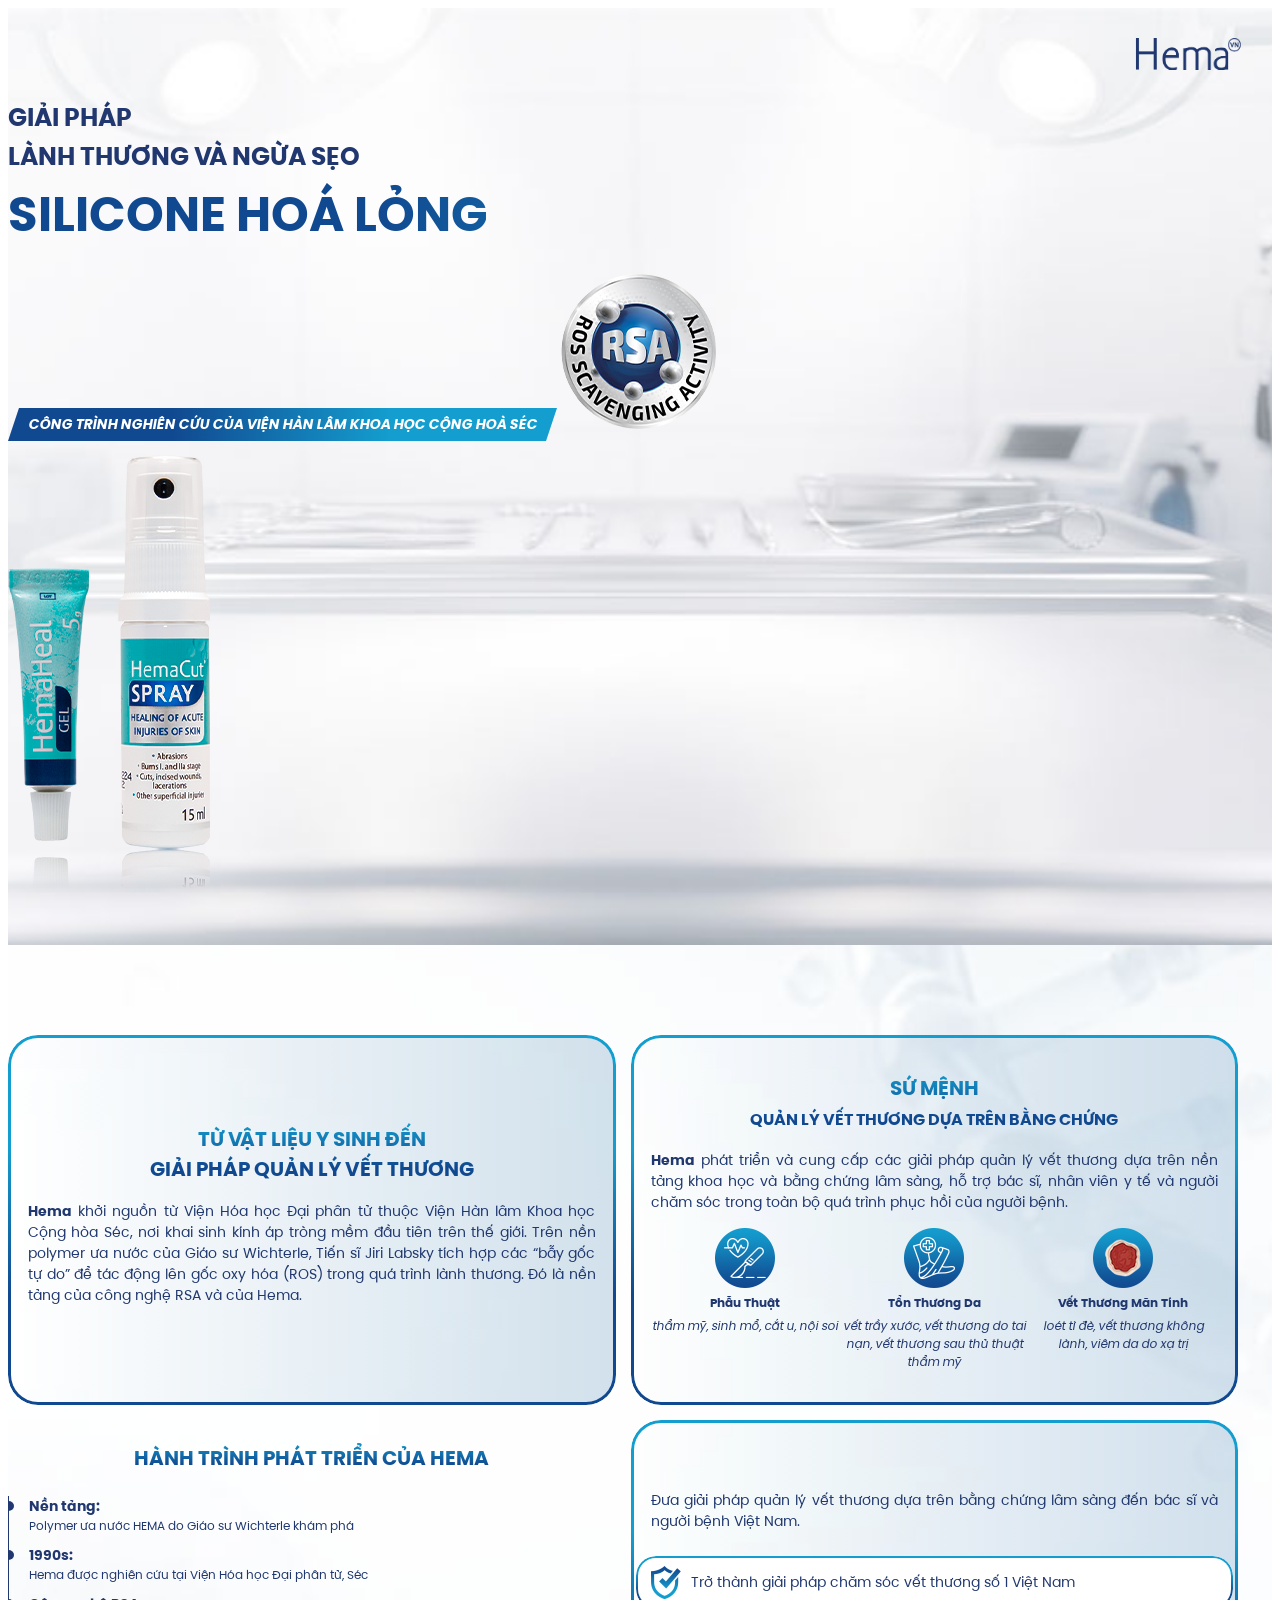
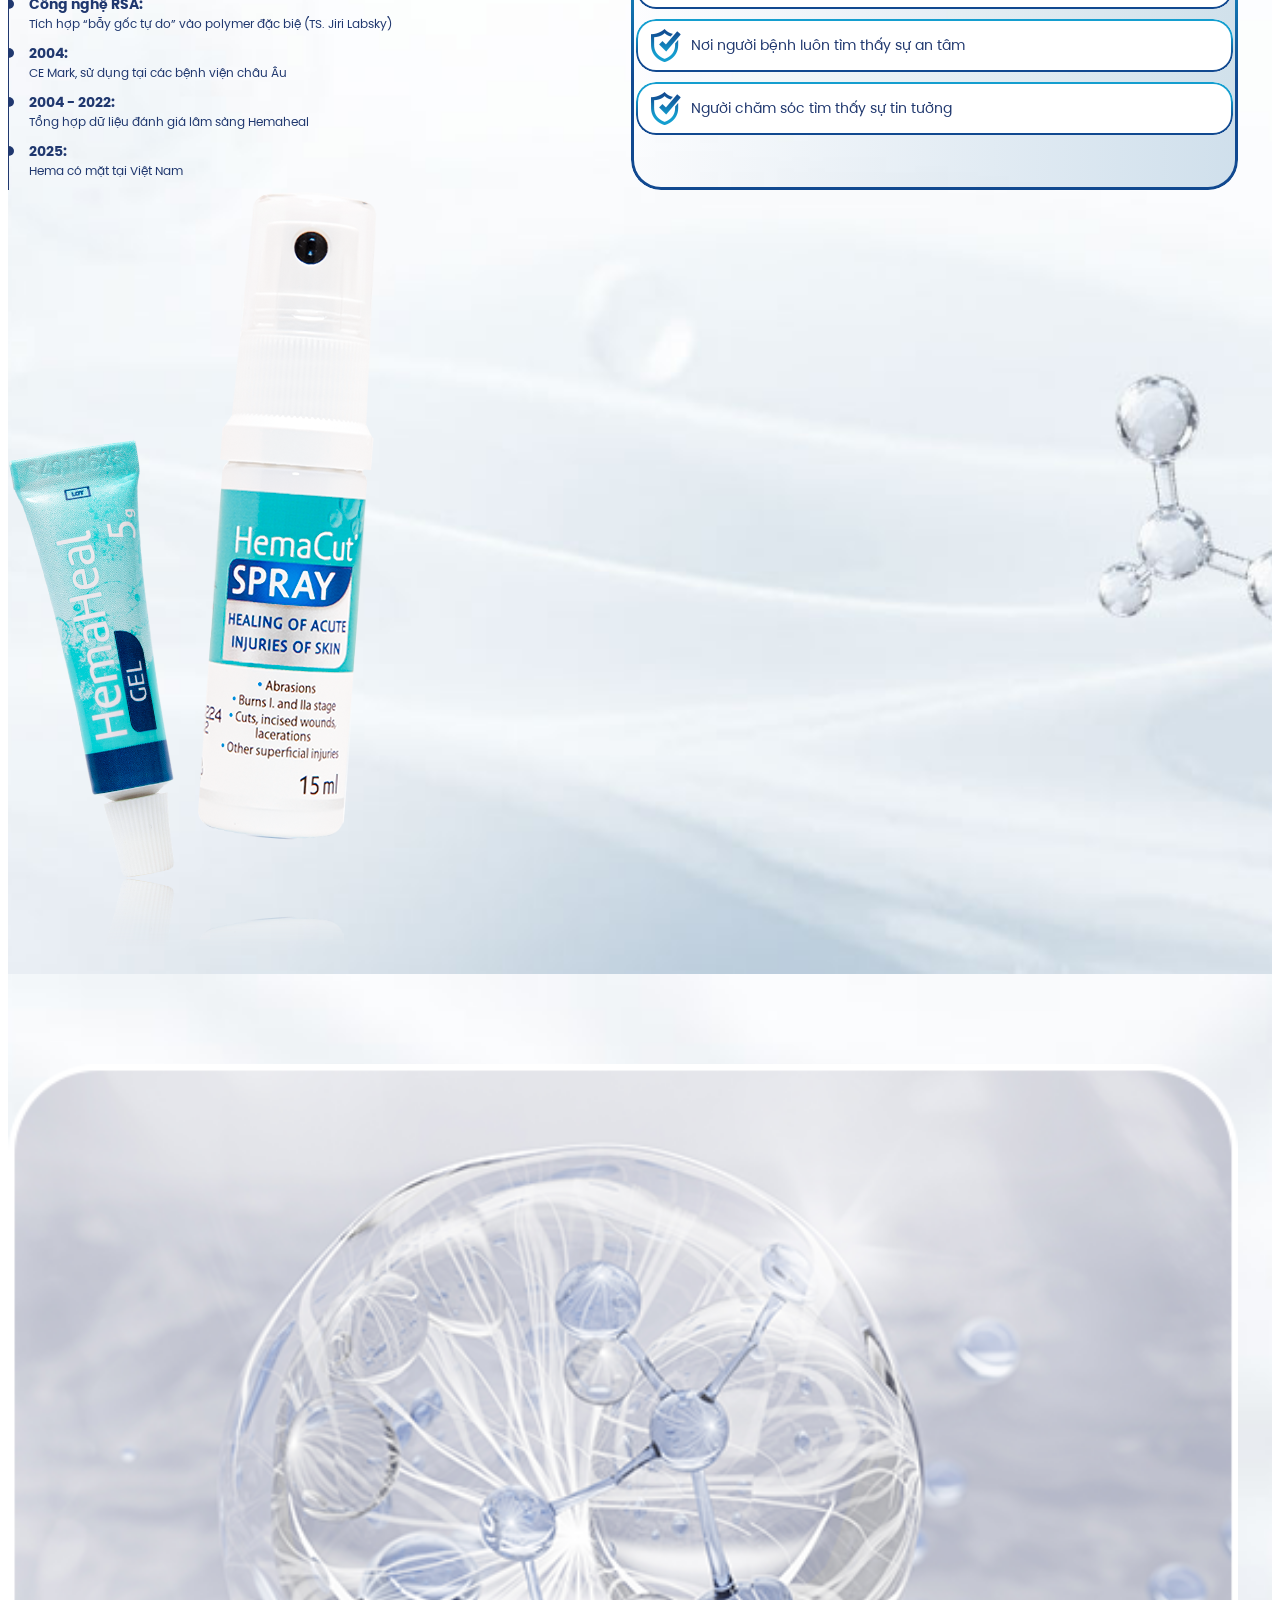
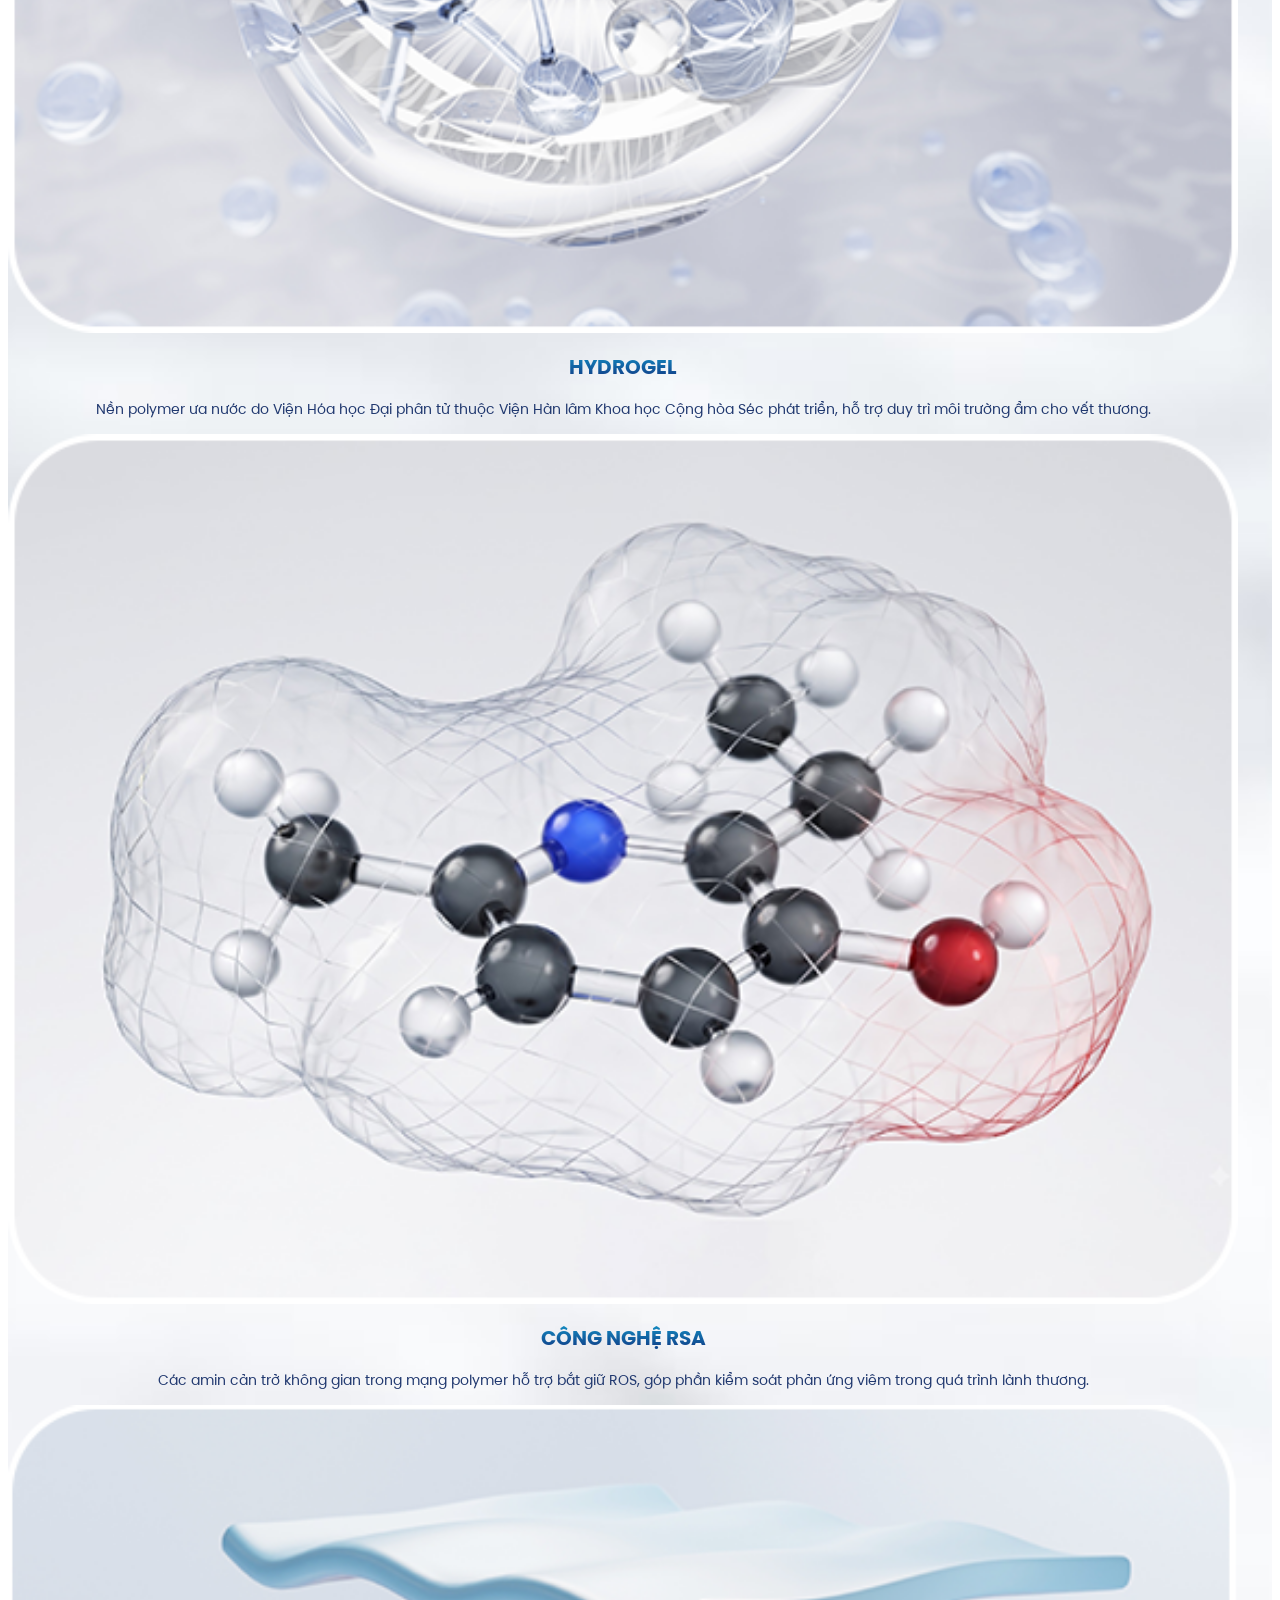
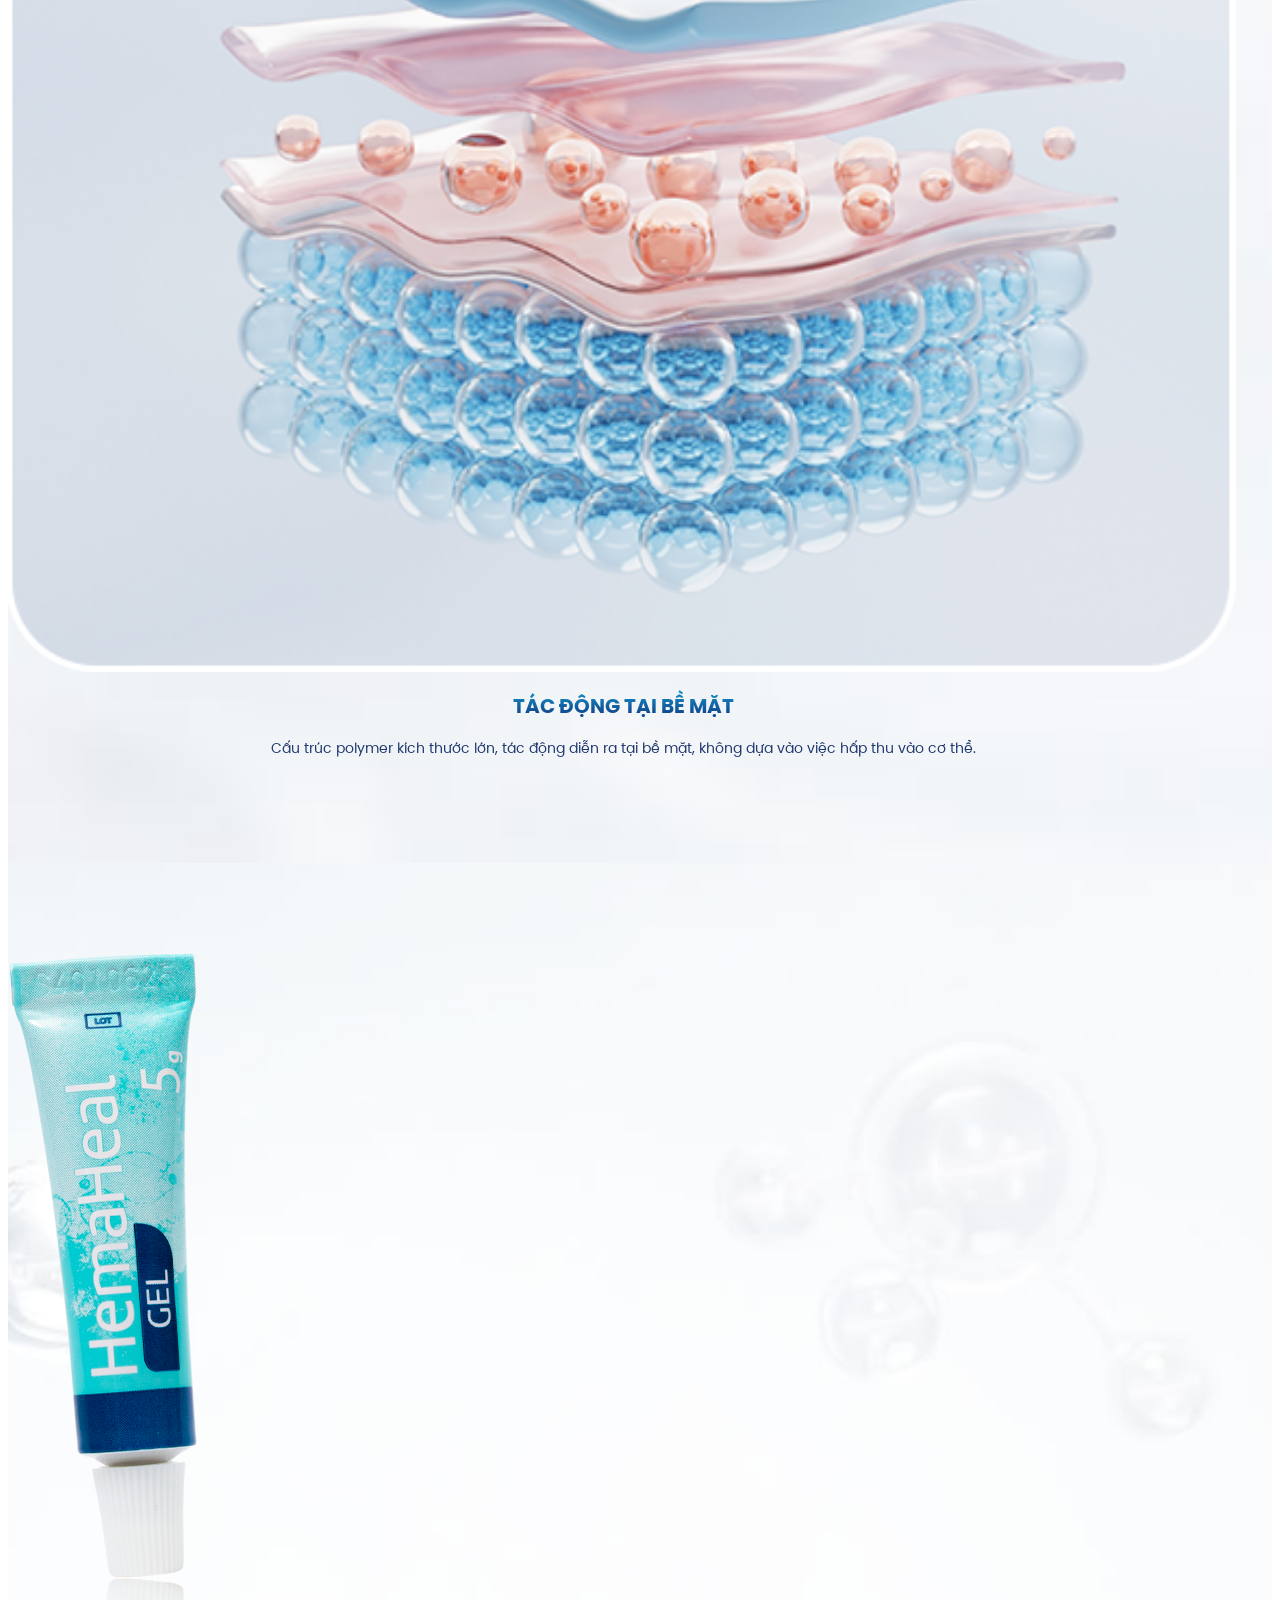
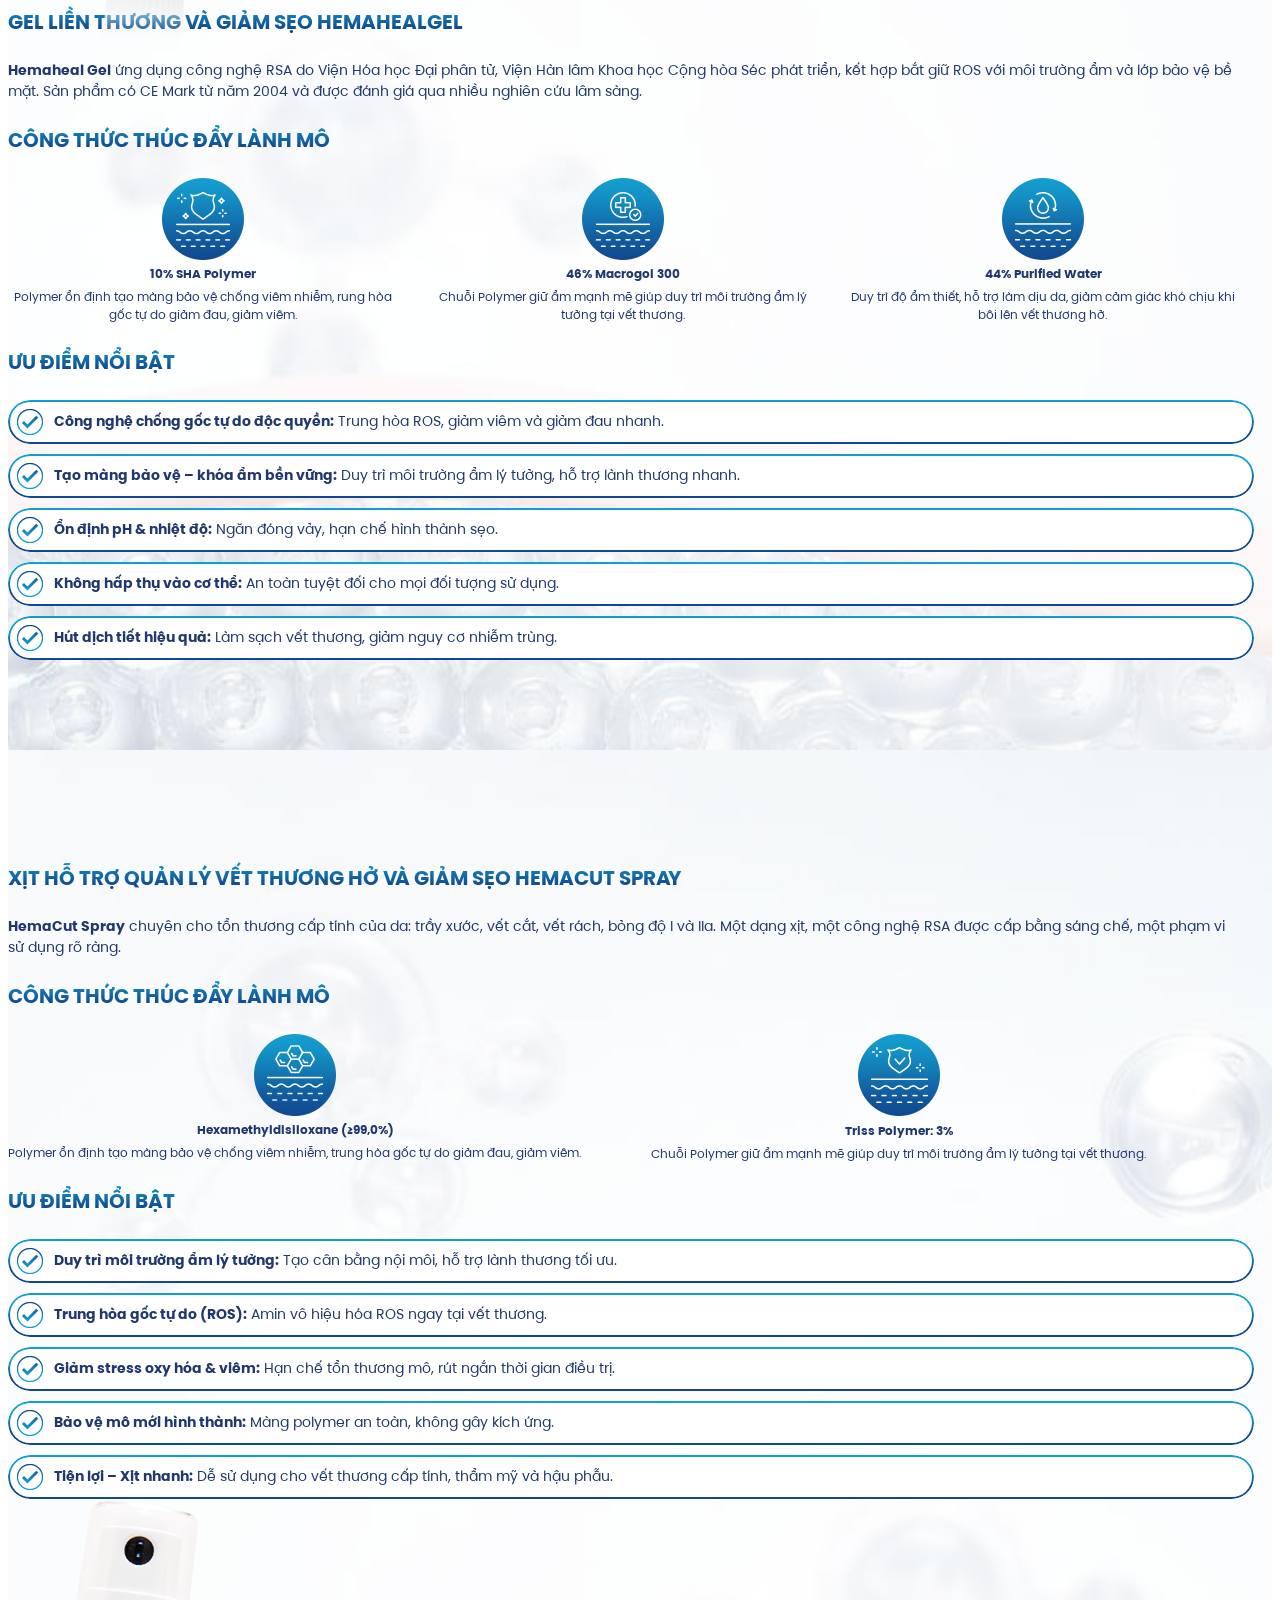
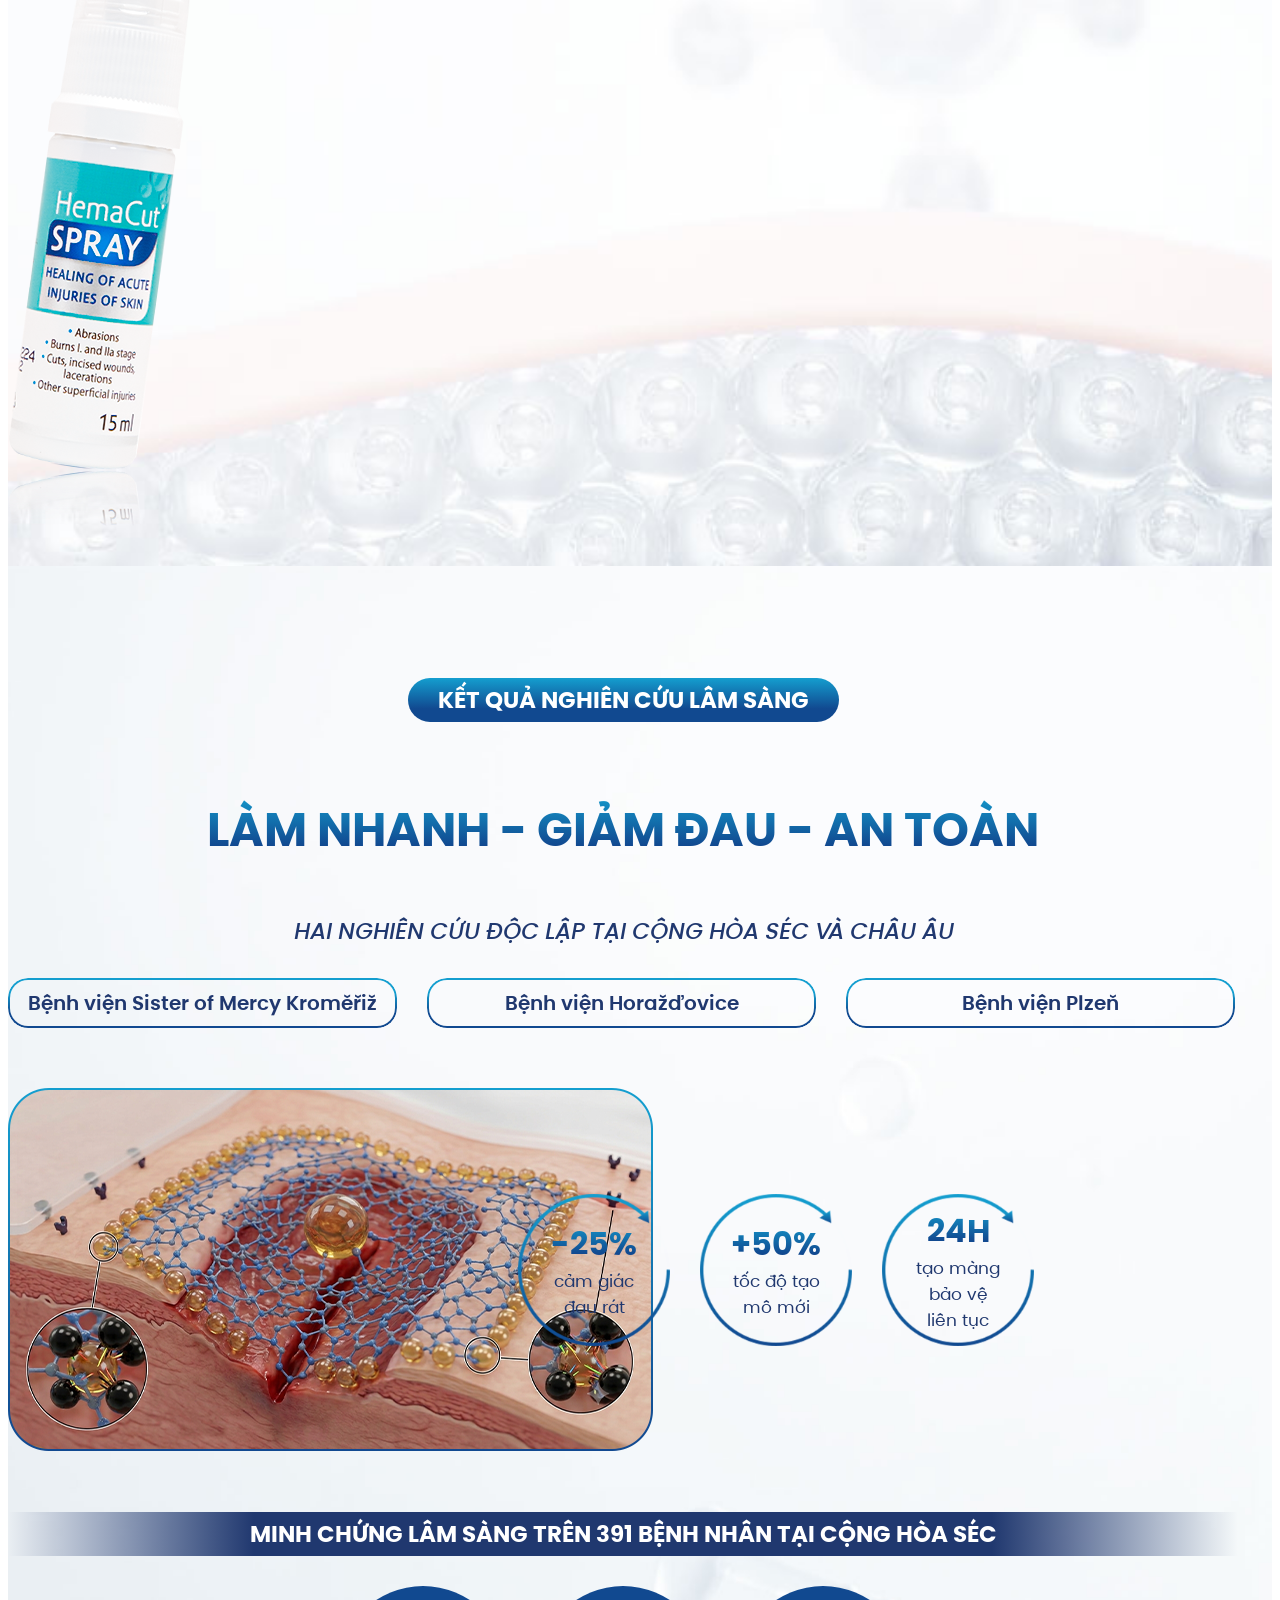
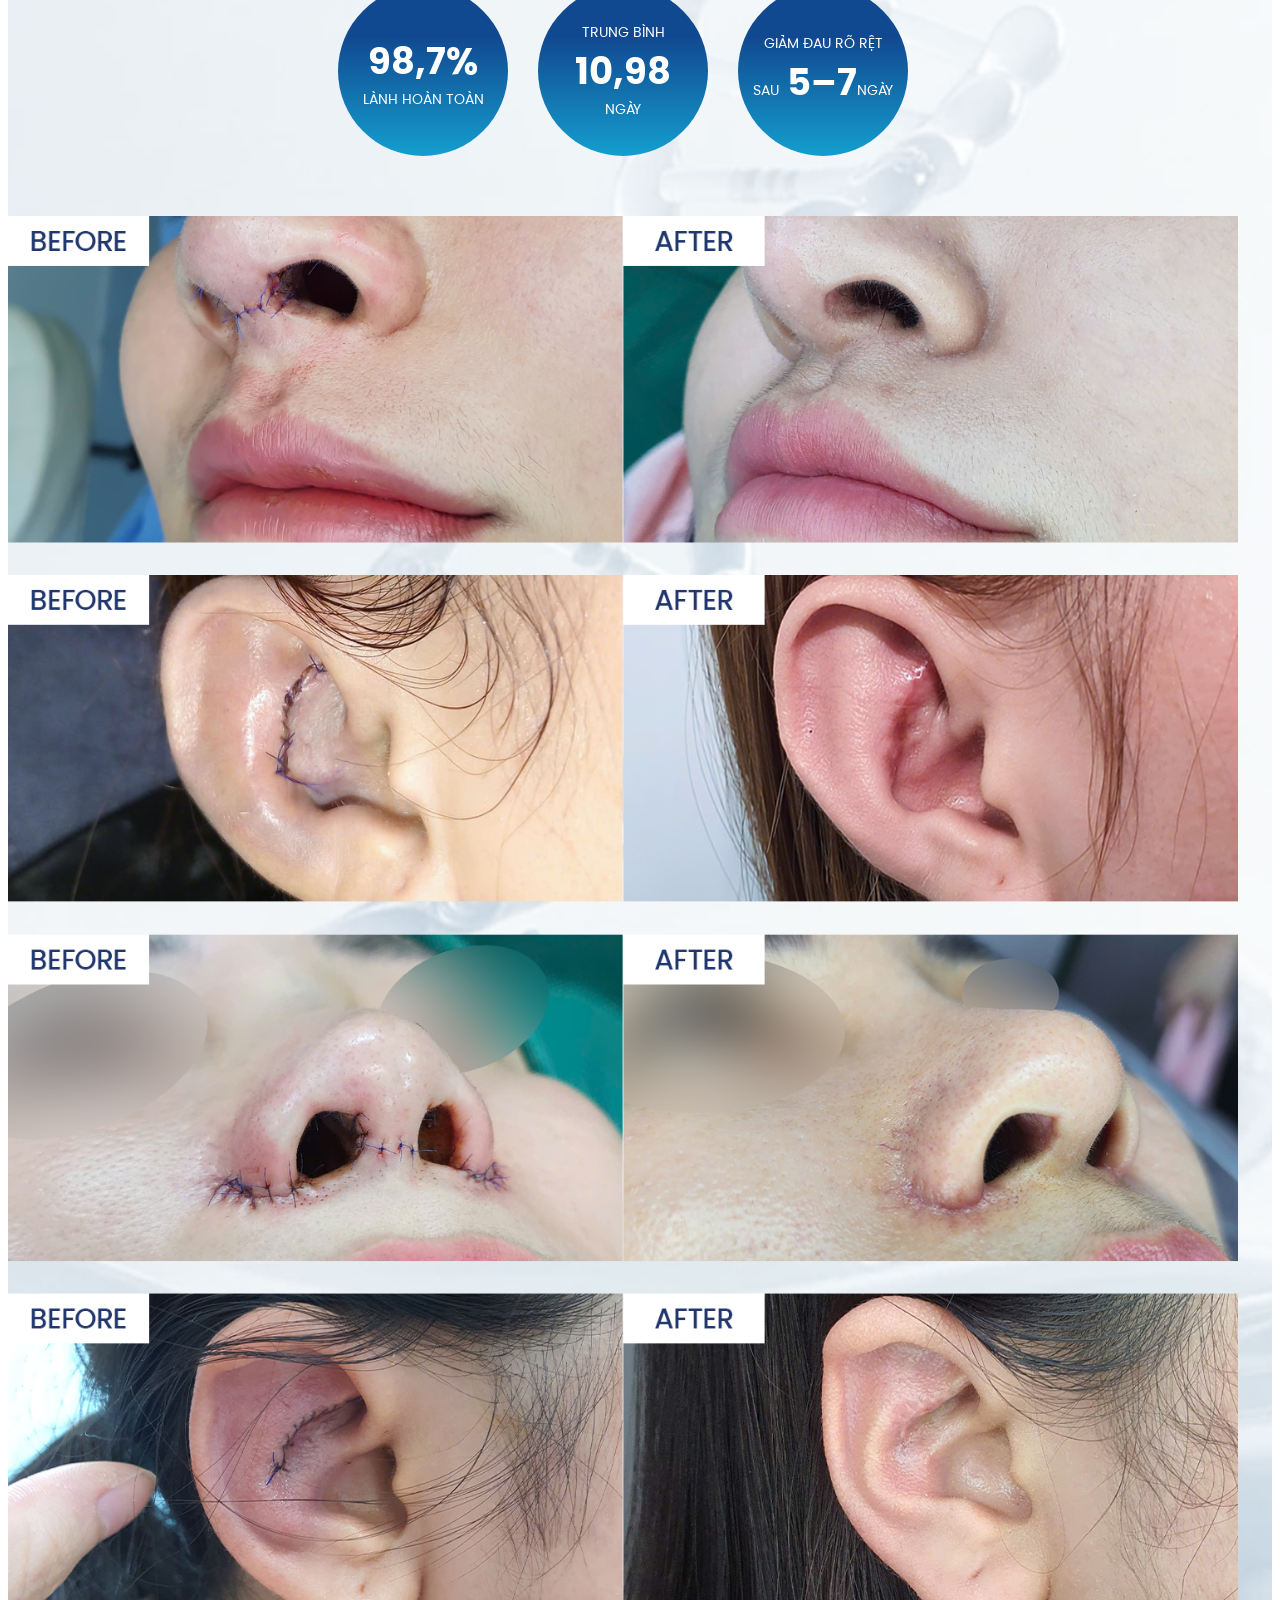
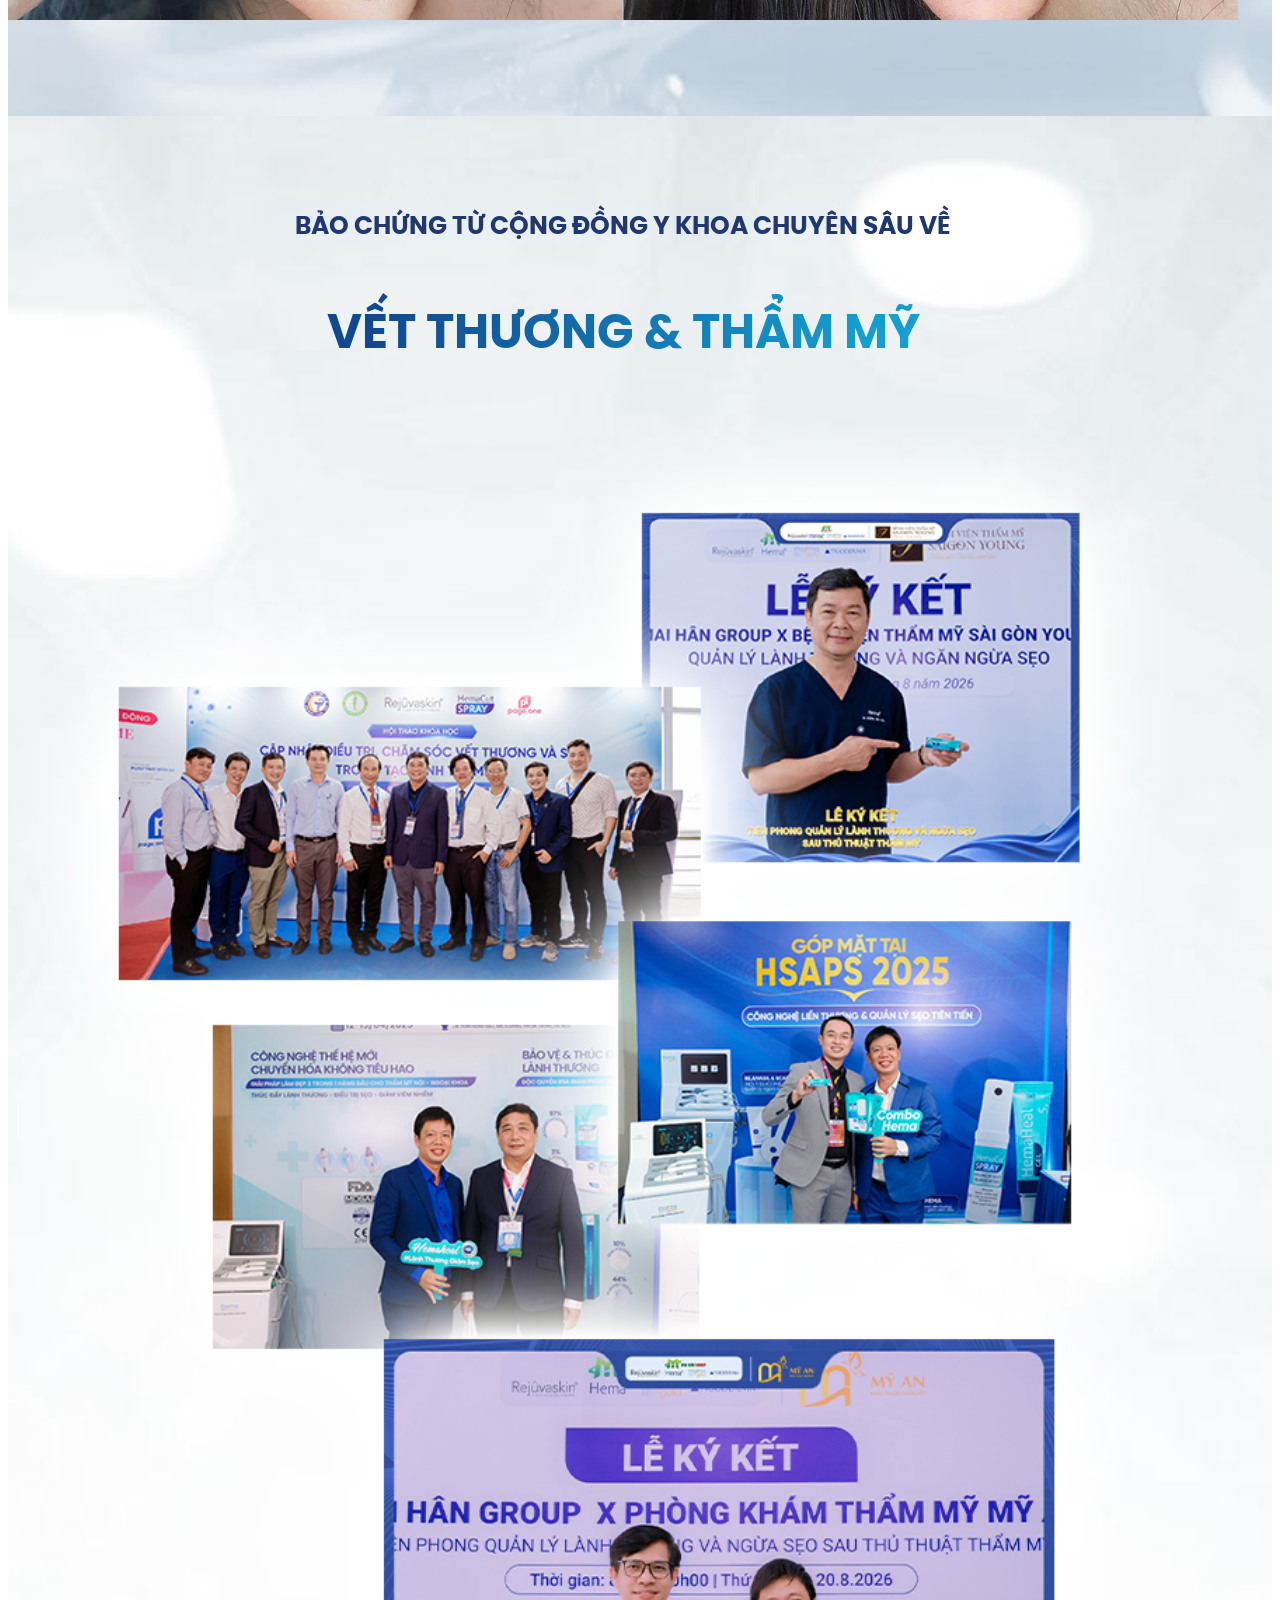
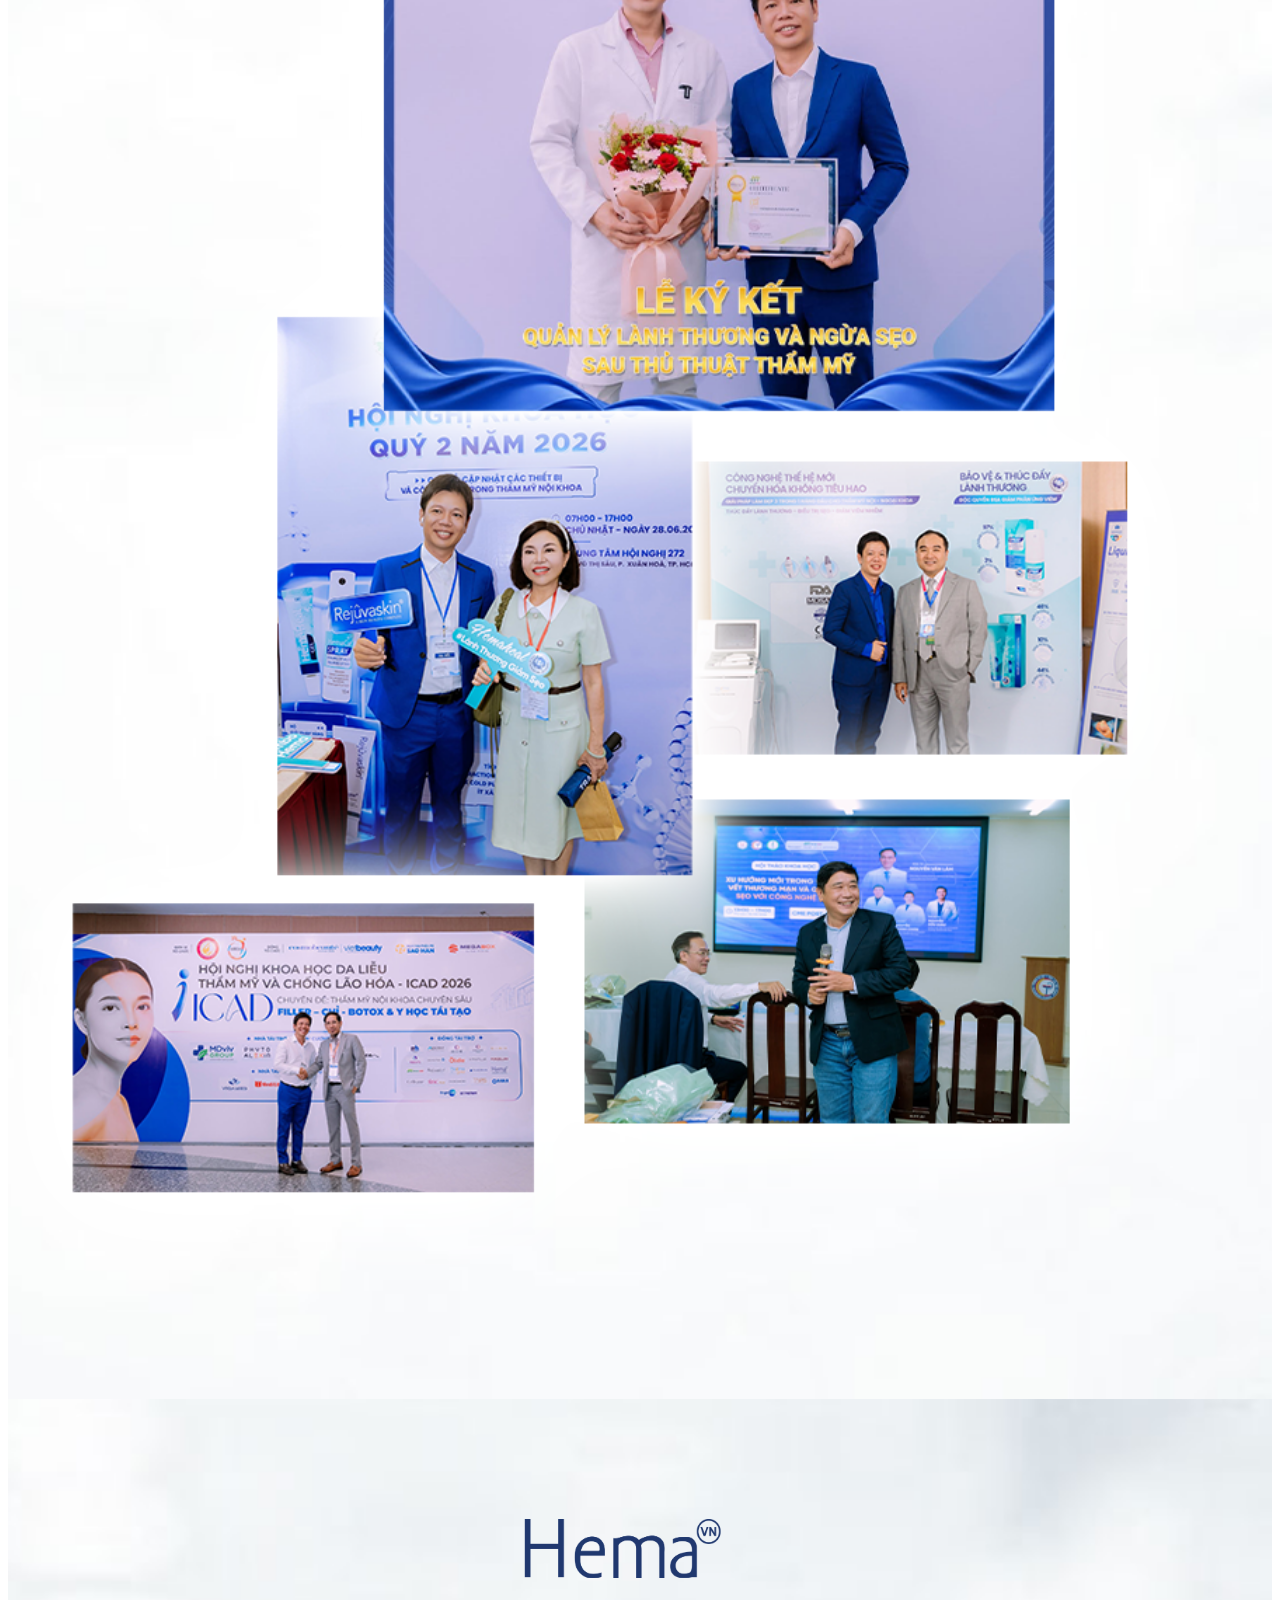
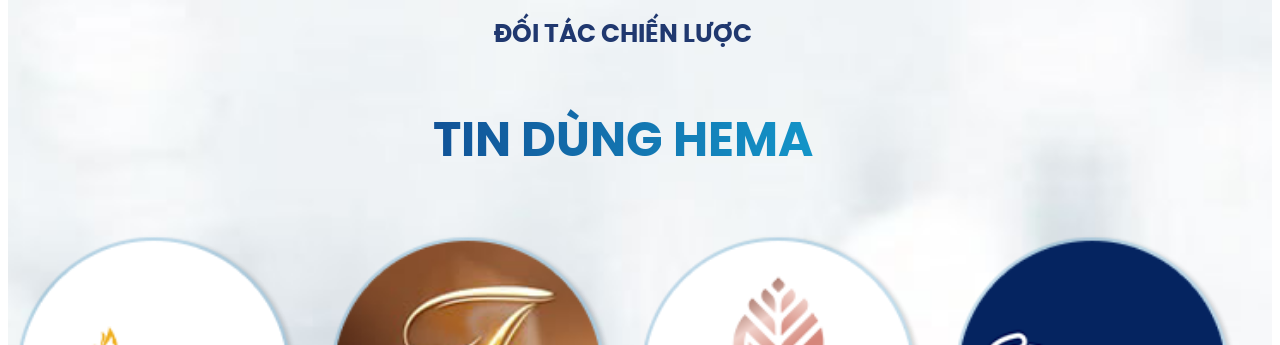
==== commit 5abdae1f: "four Co-authored-by: Copilot <223556219+Copilot@users.noreply.github.com>" ====
--- a/ldp_hema.html
+++ b/ldp_hema.html
@@ -21,7 +21,6 @@
 	<link href="vendor/bootstrap-rating.css" rel="stylesheet">
 	<link href="vendor/odometer-theme-minimal.min.css" rel="stylesheet">
 	<link href="vendor/animate.css" rel="stylesheet">
-	<link rel="stylesheet" type="text/css" href="css/ldp.css">
 	<link rel="stylesheet" type="text/css" href="css/ldp_hema.css">
 	<link rel="stylesheet" type="text/css" href="css/font-awesome/css/font-awesome.min.css">
 </head>
--- a/css/ldp_hema.css
+++ b/css/ldp_hema.css
@@ -1,3 +1,4 @@
+@import "ldp.css";
 .ldp_hema {
   color: var(--color-dark-blue);
   font-size: clamp(14px, 0.9375vw, 18px);
